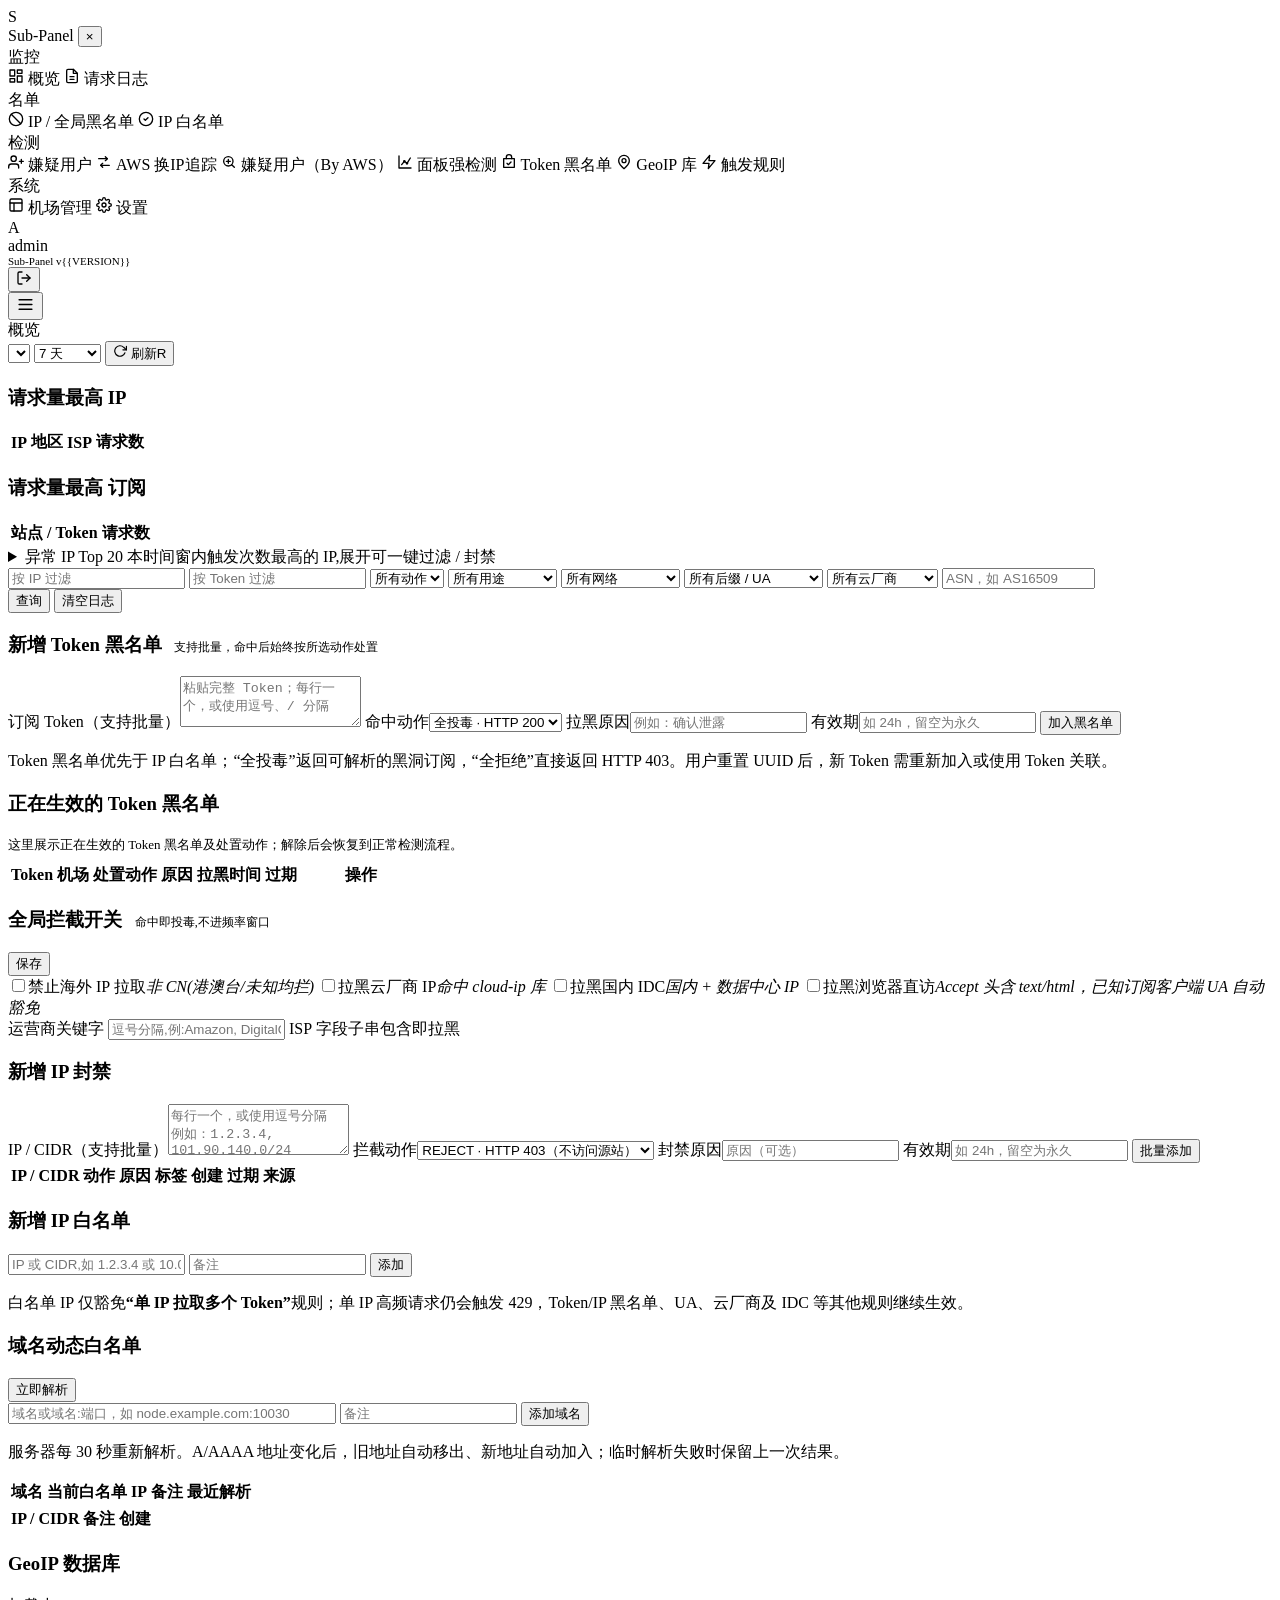
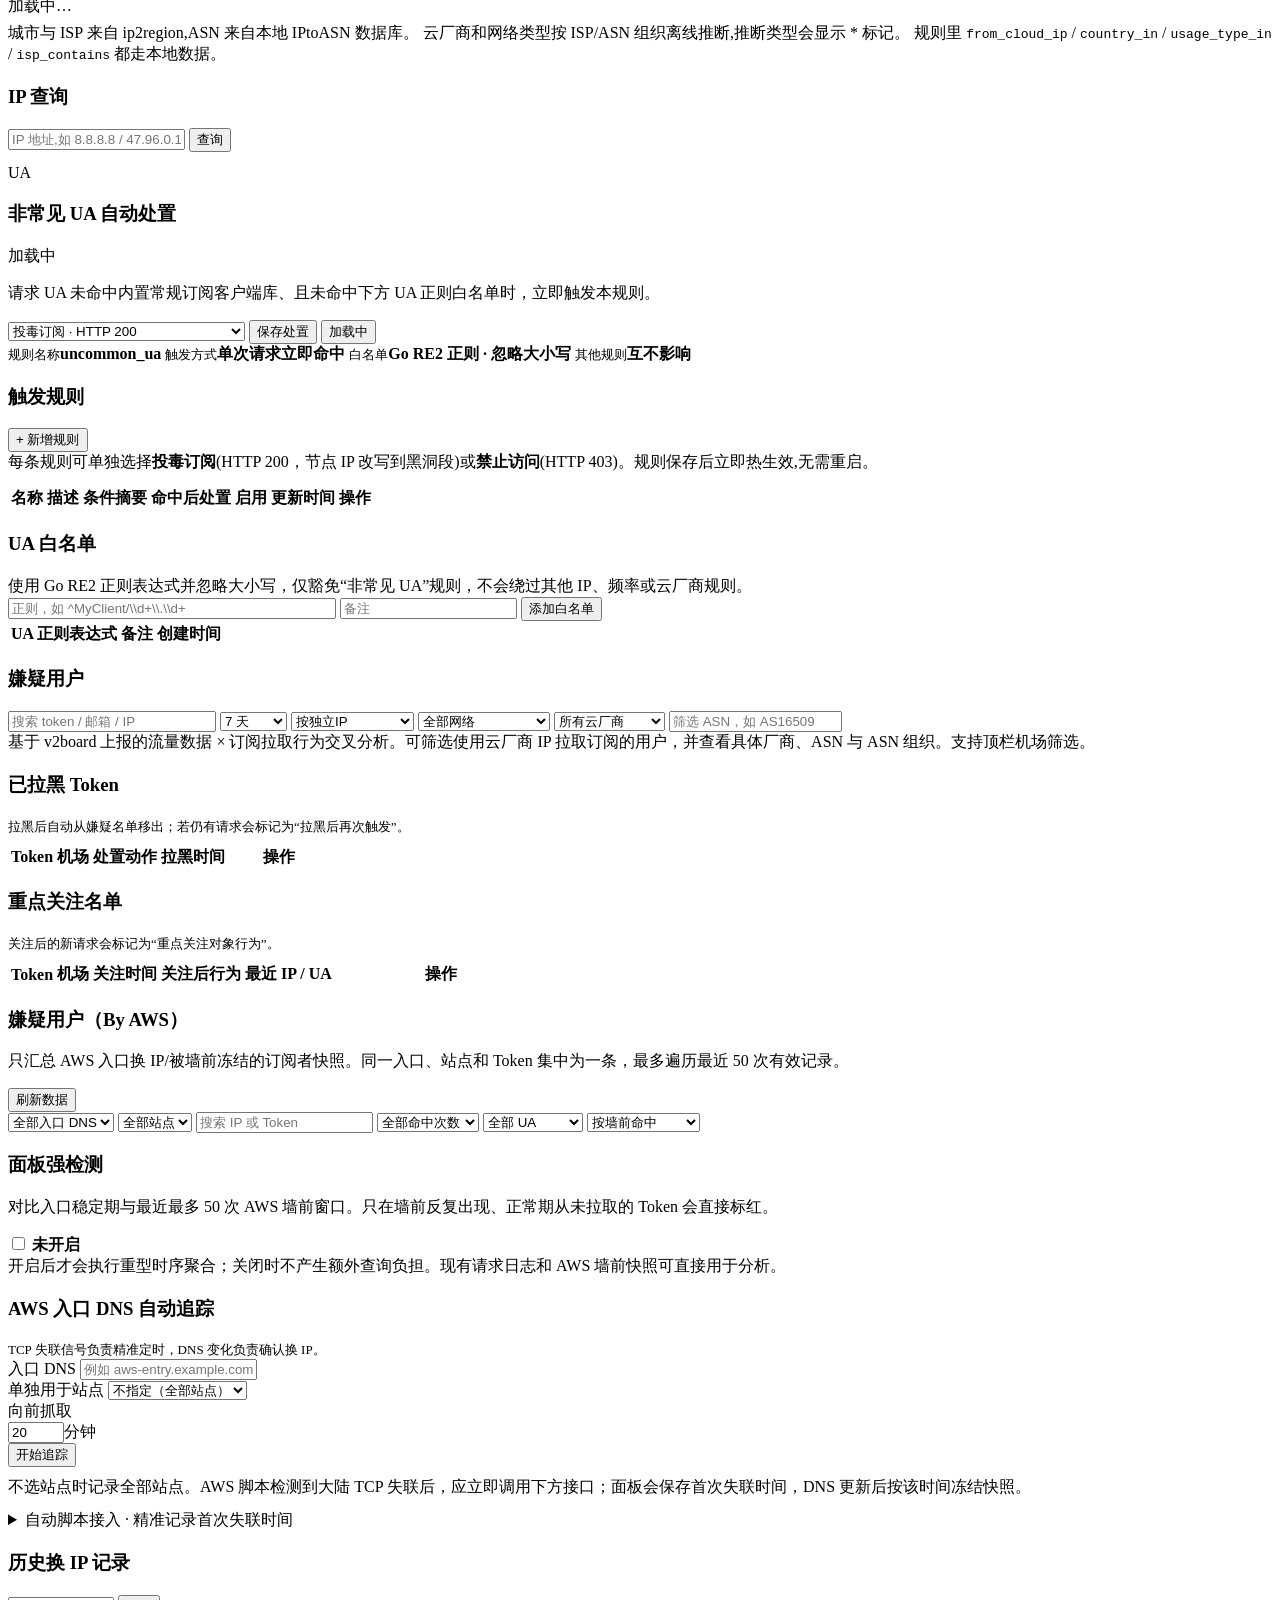
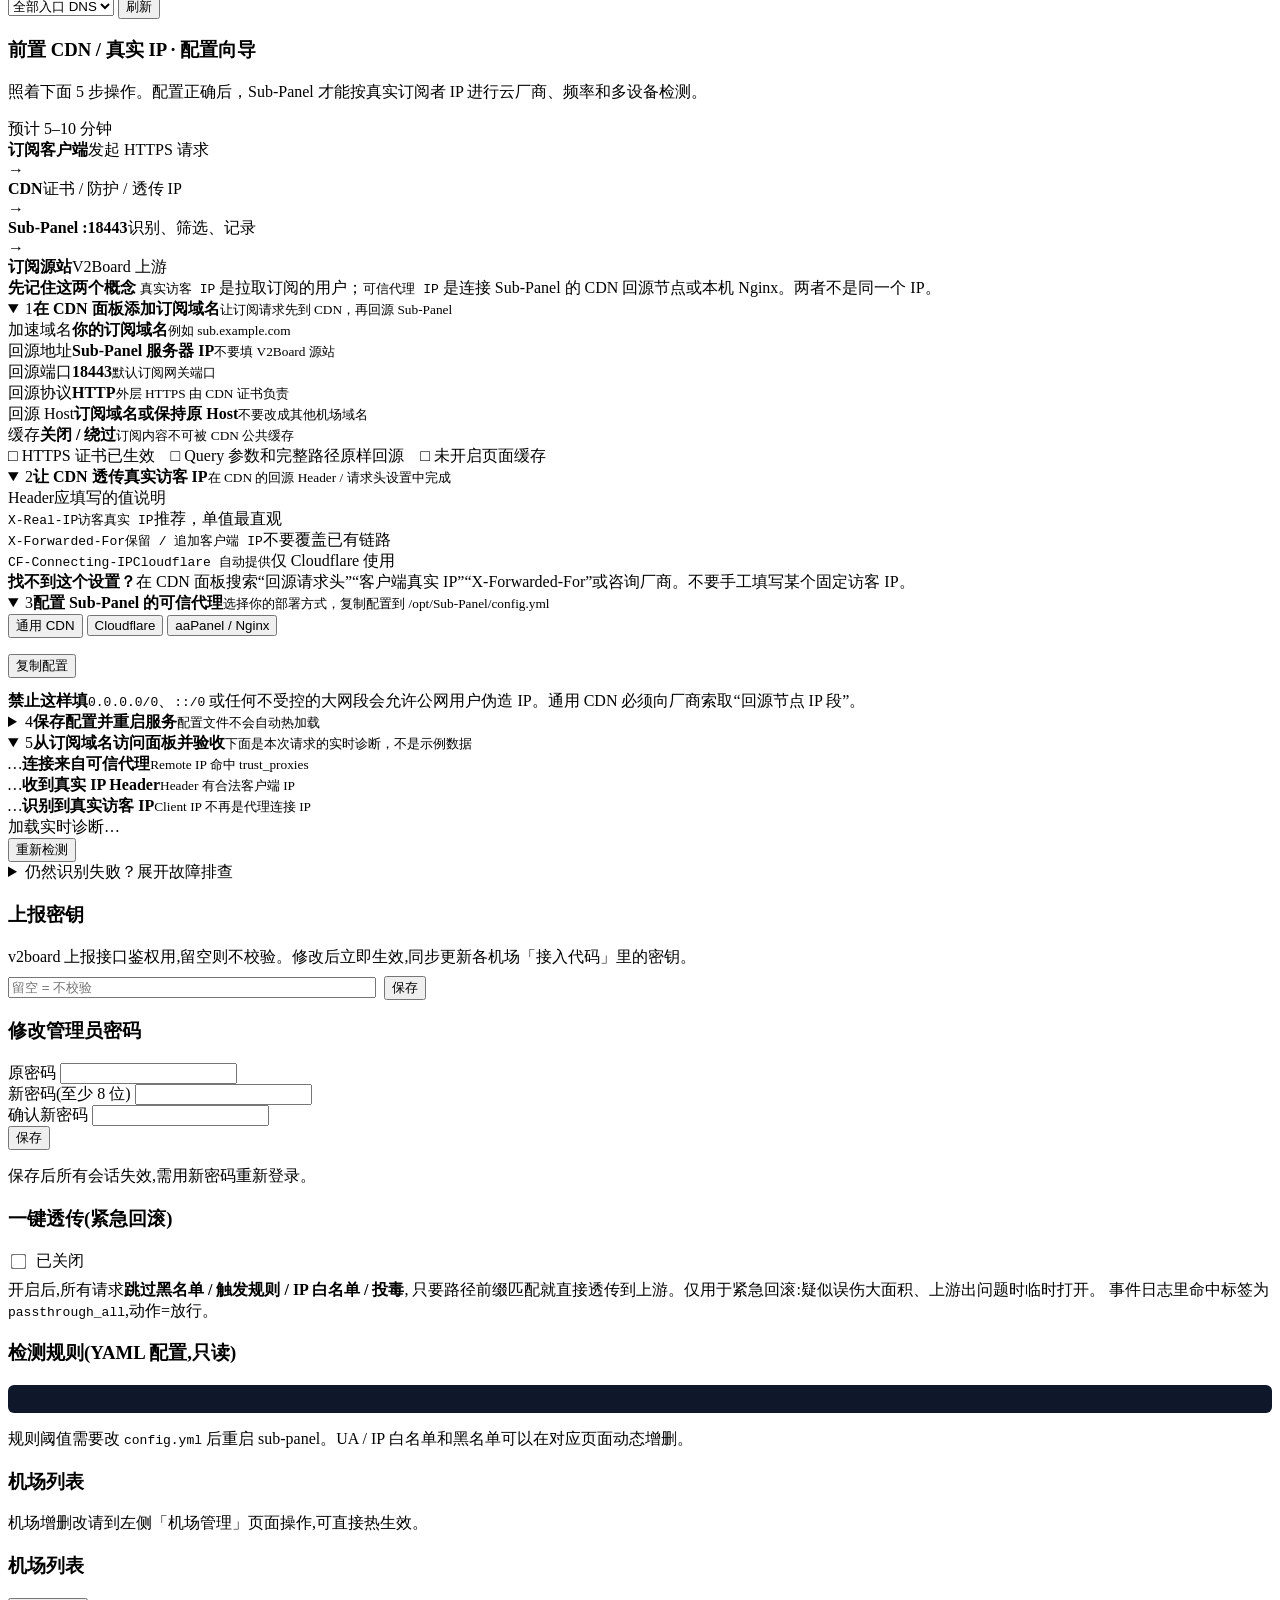
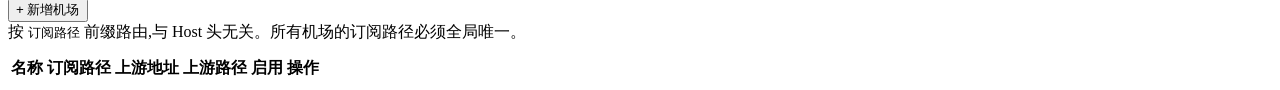
==== internal/webui/assets/index.html @ 8b8075f7 "feat: support CIDR IP bans" ====
<!doctype html>
<html lang="zh-CN">
<head>
  <meta charset="utf-8">
  <title>Sub-Panel 控制台</title>
  <meta name="viewport" content="width=device-width,initial-scale=1">
  <link rel="stylesheet" href="/static/app.css">
</head>
<body>
<div class="progress-bar" id="progressBar"></div>
<div class="app">

  <!-- ============ 左侧导航 ============ -->
  <aside class="sidebar" id="sidebar">
    <div class="brand">
      <div class="logo">S</div>
      <span>Sub-Panel</span>
      <button class="sidebar-close-btn" id="sidebarCloseBtn" aria-label="关闭导航">×</button>
    </div>

    <div class="sidebar-section">监控</div>
    <a class="navlink active" data-tab="dashboard">
      <svg width="16" height="16" viewBox="0 0 24 24" fill="none" stroke="currentColor" stroke-width="2" stroke-linecap="round" stroke-linejoin="round"><rect x="3" y="3" width="7" height="9"/><rect x="14" y="3" width="7" height="5"/><rect x="14" y="12" width="7" height="9"/><rect x="3" y="16" width="7" height="5"/></svg>
      概览
    </a>
    <a class="navlink" data-tab="events">
      <svg width="16" height="16" viewBox="0 0 24 24" fill="none" stroke="currentColor" stroke-width="2" stroke-linecap="round" stroke-linejoin="round"><path d="M14 2H6a2 2 0 0 0-2 2v16a2 2 0 0 0 2 2h12a2 2 0 0 0 2-2V8z"/><polyline points="14 2 14 8 20 8"/><line x1="9" y1="13" x2="15" y2="13"/><line x1="9" y1="17" x2="15" y2="17"/></svg>
      请求日志
    </a>
    <div class="sidebar-section">名单</div>
    <a class="navlink" data-tab="ip-bans">
      <svg width="16" height="16" viewBox="0 0 24 24" fill="none" stroke="currentColor" stroke-width="2" stroke-linecap="round" stroke-linejoin="round"><circle cx="12" cy="12" r="10"/><line x1="4.93" y1="4.93" x2="19.07" y2="19.07"/></svg>
      IP / 全局黑名单
    </a>
    <a class="navlink" data-tab="ip-whitelist">
      <svg width="16" height="16" viewBox="0 0 24 24" fill="none" stroke="currentColor" stroke-width="2" stroke-linecap="round" stroke-linejoin="round"><path d="M9 12l2 2 4-4"/><circle cx="12" cy="12" r="10"/></svg>
      IP 白名单
    </a>

    <div class="sidebar-section">检测</div>
    <a class="navlink" data-tab="suspects">
      <svg width="16" height="16" viewBox="0 0 24 24" fill="none" stroke="currentColor" stroke-width="2" stroke-linecap="round" stroke-linejoin="round"><path d="M16 21v-2a4 4 0 0 0-4-4H5a4 4 0 0 0-4 4v2"/><circle cx="8.5" cy="7" r="4"/><path d="M20 8v6M23 11h-6"/></svg>
      嫌疑用户
    </a>
    <a class="navlink" data-tab="aws-ip-changes">
      <svg width="16" height="16" viewBox="0 0 24 24" fill="none" stroke="currentColor" stroke-width="2" stroke-linecap="round" stroke-linejoin="round"><path d="M4 7h13"/><path d="m14 4 3 3-3 3"/><path d="M20 17H7"/><path d="m10 14-3 3 3 3"/></svg>
      AWS 换IP追踪
    </a>
    <a class="navlink" data-tab="aws-suspects">
      <svg width="16" height="16" viewBox="0 0 24 24" fill="none" stroke="currentColor" stroke-width="2" stroke-linecap="round" stroke-linejoin="round"><circle cx="11" cy="11" r="7"/><path d="m20 20-4-4"/><path d="M8 11h6M11 8v6"/></svg>
      嫌疑用户（By AWS）
    </a>
    <a class="navlink" data-tab="panel-analysis">
      <svg width="16" height="16" viewBox="0 0 24 24" fill="none" stroke="currentColor" stroke-width="2" stroke-linecap="round" stroke-linejoin="round"><path d="M3 3v18h18"/><path d="m7 16 4-5 4 3 5-8"/><circle cx="11" cy="11" r="1"/><circle cx="15" cy="14" r="1"/></svg>
      面板强检测
    </a>
    <a class="navlink" data-tab="resolved">
      <svg width="16" height="16" viewBox="0 0 24 24" fill="none" stroke="currentColor" stroke-width="2" stroke-linecap="round" stroke-linejoin="round"><path d="M4 7h16v13H4z"/><path d="M8 7V5a4 4 0 0 1 8 0v2"/><path d="m9 14 2 2 4-4"/></svg>
      Token 黑名单
    </a>
    <a class="navlink" data-tab="cloud-ip">
      <svg width="16" height="16" viewBox="0 0 24 24" fill="none" stroke="currentColor" stroke-width="2" stroke-linecap="round" stroke-linejoin="round"><circle cx="12" cy="10" r="3"/><path d="M12 2a8 8 0 0 0-8 8c0 5 8 12 8 12s8-7 8-12a8 8 0 0 0-8-8z"/></svg>
      GeoIP 库
    </a>
    <a class="navlink" data-tab="detect-rules">
      <svg width="16" height="16" viewBox="0 0 24 24" fill="none" stroke="currentColor" stroke-width="2" stroke-linecap="round" stroke-linejoin="round"><polygon points="13 2 3 14 12 14 11 22 21 10 12 10 13 2"/></svg>
      触发规则
    </a>

    <div class="sidebar-section">系统</div>
    <a class="navlink" data-tab="tenants">
      <svg width="16" height="16" viewBox="0 0 24 24" fill="none" stroke="currentColor" stroke-width="2" stroke-linecap="round" stroke-linejoin="round"><rect x="3" y="3" width="18" height="18" rx="2"/><path d="M3 9h18M9 21V9"/></svg>
      机场管理
    </a>
    <a class="navlink" data-tab="settings">
      <svg width="16" height="16" viewBox="0 0 24 24" fill="none" stroke="currentColor" stroke-width="2" stroke-linecap="round" stroke-linejoin="round"><circle cx="12" cy="12" r="3"/><path d="M19.4 15a1.65 1.65 0 0 0 .33 1.82l.06.06a2 2 0 0 1 0 2.83 2 2 0 0 1-2.83 0l-.06-.06a1.65 1.65 0 0 0-1.82-.33 1.65 1.65 0 0 0-1 1.51V21a2 2 0 0 1-2 2 2 2 0 0 1-2-2v-.09A1.65 1.65 0 0 0 9 19.4a1.65 1.65 0 0 0-1.82.33l-.06.06a2 2 0 0 1-2.83 0 2 2 0 0 1 0-2.83l.06-.06a1.65 1.65 0 0 0 .33-1.82 1.65 1.65 0 0 0-1.51-1H3a2 2 0 0 1-2-2 2 2 0 0 1 2-2h.09A1.65 1.65 0 0 0 4.6 9a1.65 1.65 0 0 0-.33-1.82l-.06-.06a2 2 0 0 1 0-2.83 2 2 0 0 1 2.83 0l.06.06a1.65 1.65 0 0 0 1.82.33H9a1.65 1.65 0 0 0 1-1.51V3a2 2 0 0 1 2-2 2 2 0 0 1 2 2v.09a1.65 1.65 0 0 0 1 1.51 1.65 1.65 0 0 0 1.82-.33l.06-.06a2 2 0 0 1 2.83 0 2 2 0 0 1 0 2.83l-.06.06a1.65 1.65 0 0 0-.33 1.82V9a1.65 1.65 0 0 0 1.51 1H21a2 2 0 0 1 2 2 2 2 0 0 1-2 2h-.09a1.65 1.65 0 0 0-1.51 1z"/></svg>
      设置
    </a>

    <div class="spacer"></div>

    <div class="user-box">
      <div class="avatar" id="userAvatar">A</div>
      <div>
        <div class="user-name">admin</div>
        <div class="muted" style="font-size:11px">Sub-Panel v{{VERSION}}</div>
      </div>
      <button class="logout-btn" id="logoutBtn" title="退出">
        <svg width="16" height="16" viewBox="0 0 24 24" fill="none" stroke="currentColor" stroke-width="2" stroke-linecap="round" stroke-linejoin="round"><path d="M9 21H5a2 2 0 0 1-2-2V5a2 2 0 0 1 2-2h4"/><polyline points="16 17 21 12 16 7"/><line x1="21" y1="12" x2="9" y2="12"/></svg>
      </button>
    </div>
  </aside>
  <div class="sidebar-backdrop" id="sidebarBackdrop"></div>

  <!-- ============ 主区 ============ -->
  <main class="main">
    <div class="topbar">
      <button class="mobile-menu-btn" id="mobileMenuBtn" aria-label="打开导航">
        <svg width="19" height="19" viewBox="0 0 24 24" fill="none" stroke="currentColor" stroke-width="2" stroke-linecap="round"><path d="M4 6h16M4 12h16M4 18h16"/></svg>
      </button>
      <div class="page-title" id="pageTitle">概览</div>
      <div class="topbar-right">
        <select id="tenantSel"></select>
        <select id="windowSel">
          <option value="3m">3 分钟</option>
          <option value="5m">5 分钟</option>
          <option value="15m">15 分钟</option>
          <option value="20m">20 分钟</option>
          <option value="1h">1 小时</option>
          <option value="4h">4 小时</option>
          <option value="24h">24 小时</option>
          <option value="168h" selected>7 天</option>
          <option value="720h">30 天</option>
        </select>
        <button id="refreshBtn" class="primary" title="快捷键 R">
          <svg width="14" height="14" viewBox="0 0 24 24" fill="none" stroke="currentColor" stroke-width="2" stroke-linecap="round" stroke-linejoin="round"><polyline points="23 4 23 10 17 10"/><path d="M20.49 15a9 9 0 1 1-2.12-9.36L23 10"/></svg>
          刷新<span class="kbd">R</span>
        </button>
      </div>
    </div>

    <div class="content">

      <!-- 概览 -->
      <section id="tab-dashboard" class="tab active">
        <div class="stat-cards" id="summaryCards"></div>
        <div class="row-2col">
          <div class="card dashboard-rank-card">
            <h3>请求量最高 IP</h3>
            <table id="topIPs" class="dashboard-rank-table"><thead><tr><th>IP</th><th>地区</th><th>ISP</th><th style="text-align:right">请求数</th></tr></thead><tbody></tbody></table>
          </div>
          <div class="card dashboard-rank-card">
            <h3>请求量最高 订阅</h3>
            <table id="topTokens" class="dashboard-rank-table"><thead><tr><th>站点 / Token</th><th style="text-align:right">请求数</th></tr></thead><tbody></tbody></table>
          </div>
        </div>
      </section>

      <!-- 请求日志 -->
      <section id="tab-events" class="tab">
        <div class="card">
          <details class="top-ip-fold" id="evTopIPFold">
            <summary>
              <span class="top-ip-title">异常 IP Top 20</span>
              <span class="muted top-ip-hint">本时间窗内触发次数最高的 IP,展开可一键过滤 / 封禁</span>
            </summary>
            <div class="datatable" style="margin-top:8px">
              <table>
                <thead><tr>
                  <th>IP</th>
                  <th style="text-align:right">触发次数</th>
                  <th>命中动作</th>
                  <th>命中规则</th>
                  <th>最近触发</th>
                  <th style="width:160px">操作</th>
                </tr></thead>
                <tbody id="evTopIPTbody"></tbody>
              </table>
            </div>
          </details>
          <div class="filter-bar events-filter-bar">
            <input id="evIP" placeholder="按 IP 过滤">
            <input id="evToken" placeholder="按 Token 过滤">
            <select id="evAction">
              <option value="">所有动作</option>
              <option value="pass">放行</option>
              <option value="fake">投毒</option>
              <option value="deny">拒绝</option>
              <option value="rate_limit">限流 429</option>
              <option value="block_path">路径拦截</option>
              <option value="fake_failed">投毒失败</option>
            </select>
            <select id="evUsage" title="按 IP 用途筛选">
              <option value="">所有用途</option>
              <option value="IDC">数据中心 IDC</option>
              <option value="CDN">内容分发 CDN</option>
              <option value="DNS">域名解析 DNS</option>
              <option value="EDU">教育机构 EDU</option>
              <option value="GTW">企业专线 GTW</option>
              <option value="GOV">政府机构 GOV</option>
              <option value="DYN">家庭宽带 DYN</option>
              <option value="MOB">移动网络 MOB</option>
              <option value="COM">商业宽带 COM</option>
              <option value="ORG">组织机构 ORG</option>
              <option value="NET">基础设施 NET</option>
              <option value="BOGON">保留 IP</option>
            </select>
            <select id="evCloud" title="只看云厂商或非云厂商 ASN">
              <option value="">所有网络</option>
              <option value="yes">仅云厂商 ASN</option>
              <option value="no">排除云厂商 ASN</option>
            </select>
            <select id="evClientMatch" title="比较订阅 flag 后缀与实际 User-Agent">
              <option value="">所有后缀 / UA</option>
              <option value="mismatch">仅后缀与 UA 不匹配</option>
              <option value="match">仅后缀与 UA 匹配</option>
              <option value="unknown">无法判断</option>
            </select>
            <select id="evProvider" title="按具体云厂商筛选">
              <option value="">所有云厂商</option>
              <option value="aws">AWS</option><option value="azure">Azure</option>
              <option value="gcp">Google Cloud</option><option value="oracle">Oracle Cloud</option>
              <option value="aliyun">阿里云</option><option value="tencent">腾讯云</option>
              <option value="huawei">华为云</option><option value="bytedance">火山/字节云</option>
              <option value="baidu">百度云</option><option value="jdcloud">京东云</option>
              <option value="ucloud">UCloud</option><option value="qingcloud">青云</option>
              <option value="vultr">Vultr</option><option value="digitalocean">DigitalOcean</option>
              <option value="linode">Linode/Akamai</option><option value="hetzner">Hetzner</option>
              <option value="ovh">OVH</option><option value="cloudflare">Cloudflare</option>
              <option value="akamai">Akamai</option><option value="fastly">Fastly</option>
            </select>
            <input id="evASN" placeholder="ASN，如 AS16509" style="width:145px">
            <div class="events-filter-actions">
              <button class="primary" id="evQuery">查询</button>
              <button class="danger" id="evPurge" title="清空当前机场的请求日志和异常记录">清空日志</button>
            </div>
          </div>
          <div id="evList" class="ev-list"></div>
        </div>
      </section>

      <!-- Token 黑名单（唯一管理入口） -->
      <section id="tab-resolved" class="tab">
        <div class="card">
          <div class="card-header">
            <h3>新增 Token 黑名单 <span class="muted" style="font-weight:400;margin-left:8px;font-size:12px">支持批量，命中后始终按所选动作处置</span></h3>
          </div>
          <div class="ban-entry-grid token-ban-entry-grid">
            <label class="ban-entry-field ban-entry-target"><span>订阅 Token（支持批量）</span><textarea id="banTokenTarget" rows="3" placeholder="粘贴完整 Token；每行一个，或使用逗号、/ 分隔"></textarea></label>
            <label class="ban-entry-field"><span>命中动作</span><select id="banTokenAction"><option value="fake">全投毒 · HTTP 200</option><option value="deny">全拒绝 · HTTP 403</option></select></label>
            <label class="ban-entry-field"><span>拉黑原因</span><input id="banTokenReason" placeholder="例如：确认泄露"></label>
            <label class="ban-entry-field"><span>有效期</span><input id="banTokenTTL" placeholder="如 24h，留空为永久"></label>
            <button class="primary" id="banTokenAddBtn">加入黑名单</button>
          </div>
          <p class="muted token-ban-hint">Token 黑名单优先于 IP 白名单；“全投毒”返回可解析的黑洞订阅，“全拒绝”直接返回 HTTP 403。用户重置 UUID 后，新 Token 需重新加入或使用 Token 关联。</p>
        </div>
        <div class="card">
          <div class="card-header">
            <h3 class="card-title">正在生效的 Token 黑名单</h3>
            <div class="muted" style="font-size:13px">这里展示正在生效的 Token 黑名单及处置动作；解除后会恢复到正常检测流程。</div>
          </div>
          <div class="datatable" style="margin-top:8px">
            <table>
              <thead><tr>
                <th>Token</th>
                <th>机场</th>
                <th>处置动作</th>
                <th>原因</th>
                <th>拉黑时间</th>
                <th>过期</th>
                <th style="width:120px">操作</th>
              </tr></thead>
              <tbody id="resolvedTbody"></tbody>
            </table>
          </div>
        </div>
      </section>

      <!-- 黑名单 -->
      <section id="tab-ip-bans" class="tab">
        <div class="card bl-card">
          <div class="card-header">
            <h3>全局拦截开关 <span class="muted" style="font-weight:400;margin-left:8px;font-size:12px">命中即投毒,不进频率窗口</span></h3>
            <div class="actions">
              <button class="primary" id="blSaveBtn">保存</button>
            </div>
          </div>
          <div class="bl-switch-grid">
            <label class="bl-toggle"><input type="checkbox" id="blOversea"><span>禁止海外 IP 拉取</span><em>非 CN(港澳台/未知均拦)</em></label>
            <label class="bl-toggle"><input type="checkbox" id="blCloud"><span>拉黑云厂商 IP</span><em>命中 cloud-ip 库</em></label>
            <label class="bl-toggle"><input type="checkbox" id="blCNIDC"><span>拉黑国内 IDC</span><em>国内 + 数据中心 IP</em></label>
            <label class="bl-toggle"><input type="checkbox" id="blBrowser"><span>拉黑浏览器直访</span><em>Accept 头含 text/html，已知订阅客户端 UA 自动豁免</em></label>
          </div>
          <div class="bl-row bl-kw">
            <span class="bl-label">运营商关键字</span>
            <input id="blISPKw" placeholder="逗号分隔,例:Amazon, DigitalOcean, Hetzner">
            <span class="muted bl-hint">ISP 字段子串包含即拉黑</span>
          </div>
        </div>
        <div class="card ip-ban-add-card">
          <div class="card-header">
            <h3>新增 IP 封禁</h3>
          </div>
          <div class="ban-entry-grid">
            <label class="ban-entry-field ban-entry-target"><span>IP / CIDR（支持批量）</span><textarea id="banIPTarget" rows="3" placeholder="每行一个，或使用逗号分隔&#10;例如：1.2.3.4, 101.90.140.0/24"></textarea></label>
            <label class="ban-entry-field"><span>拦截动作</span><select id="banIPAction"><option value="deny">REJECT · HTTP 403（不访问源站）</option><option value="fake">投毒 · HTTP 200</option></select></label>
            <label class="ban-entry-field"><span>封禁原因</span><input id="banIPReason" placeholder="原因（可选）"></label>
            <label class="ban-entry-field"><span>有效期</span><input id="banIPTTL" placeholder="如 24h，留空为永久"></label>
            <button class="primary" id="banIPAddBtn">批量添加</button>
          </div>
        </div>
        <div class="datatable">
          <table>
            <thead><tr><th>IP / CIDR</th><th>动作</th><th>原因</th><th>标签</th><th>创建</th><th>过期</th><th>来源</th><th></th></tr></thead>
            <tbody id="ipBanTbody"></tbody>
          </table>
        </div>
      </section>

      <!-- IP 白名单 -->
      <section id="tab-ip-whitelist" class="tab">
        <div class="card">
          <h3>新增 IP 白名单</h3>
          <div class="filter-bar">
            <input id="ipWLTarget" placeholder="IP 或 CIDR,如 1.2.3.4 或 10.0.0.0/8">
            <input id="ipWLNote" placeholder="备注">
            <button class="primary" id="ipWLAddBtn">添加</button>
          </div>
          <p class="muted">白名单 IP 仅豁免<strong style="color:var(--text)">“单 IP 拉取多个 Token”</strong>规则；单 IP 高频请求仍会触发 429，Token/IP 黑名单、UA、云厂商及 IDC 等其他规则继续生效。</p>
        </div>
        <div class="card" style="margin-top:16px">
          <div class="card-header">
            <h3>域名动态白名单</h3>
            <button id="domainWLRefreshBtn">立即解析</button>
          </div>
          <div class="filter-bar">
            <input id="domainWLTarget" placeholder="域名或域名:端口，如 node.example.com:10030" style="min-width:320px">
            <input id="domainWLNote" placeholder="备注">
            <button class="primary" id="domainWLAddBtn">添加域名</button>
          </div>
          <p class="muted">服务器每 30 秒重新解析。A/AAAA 地址变化后，旧地址自动移出、新地址自动加入；临时解析失败时保留上一次结果。</p>
        </div>
        <div class="datatable">
          <table>
            <thead><tr><th>域名</th><th>当前白名单 IP</th><th>备注</th><th>最近解析</th><th></th></tr></thead>
            <tbody id="domainWLTbody"></tbody>
          </table>
        </div>
        <div class="datatable">
          <table>
            <thead><tr><th>IP / CIDR</th><th>备注</th><th>创建</th><th></th></tr></thead>
            <tbody id="ipWLTbody"></tbody>
          </table>
        </div>
      </section>

      <!-- GeoIP 库 -->
      <section id="tab-cloud-ip" class="tab">
        <div class="card">
          <div class="card-header">
            <h3>GeoIP 数据库</h3>
            <div class="actions muted" id="geoipStatus">加载中…</div>
          </div>
          <div class="muted" style="margin-top:6px">
			城市与 ISP 来自 ip2region,ASN 来自本地 IPtoASN 数据库。
			云厂商和网络类型按 ISP/ASN 组织离线推断,推断类型会显示 * 标记。
			规则里 <code>from_cloud_ip</code> / <code>country_in</code> / <code>usage_type_in</code> / <code>isp_contains</code> 都走本地数据。
          </div>
        </div>
        <div class="card">
          <h3>IP 查询</h3>
          <div class="filter-bar">
            <input id="cloudCheckIP" placeholder="IP 地址,如 8.8.8.8 / 47.96.0.1">
            <button class="primary" id="cloudCheckBtn">查询</button>
          </div>
          <div id="geoipResult" style="margin-top:12px"></div>
        </div>
      </section>

      <!-- 触发规则 -->
      <section id="tab-detect-rules" class="tab">
        <div class="card uncommon-rule-card">
          <div class="uncommon-rule-head">
            <div>
              <div class="uncommon-rule-title-row">
                <span class="uncommon-rule-icon">UA</span>
                <h3>非常见 UA 自动处置</h3>
                <span id="uncommonUAState" class="pill empty">加载中</span>
              </div>
              <p>请求 UA 未命中内置常规订阅客户端库、且未命中下方 UA 正则白名单时，立即触发本规则。</p>
            </div>
            <div class="uncommon-rule-actions">
              <select id="uncommonUAAction" aria-label="非常见 UA 命中后处置">
                <option value="fake">投毒订阅 · HTTP 200</option>
                <option value="deny">禁止访问 · HTTP 403</option>
                <option value="rate_limit">请求限流 · HTTP 429（不访问源站）</option>
              </select>
              <button id="uncommonUASave">保存处置</button>
              <button id="uncommonUAToggle" class="primary">加载中</button>
            </div>
          </div>
          <div class="uncommon-rule-facts">
            <span><small>规则名称</small><strong class="mono">uncommon_ua</strong></span>
            <span><small>触发方式</small><strong>单次请求立即命中</strong></span>
            <span><small>白名单</small><strong>Go RE2 正则 · 忽略大小写</strong></span>
            <span><small>其他规则</small><strong>互不影响</strong></span>
          </div>
        </div>
        <div class="card">
          <div class="card-header">
            <h3>触发规则</h3>
            <div class="actions">
              <button class="primary" id="ruleAddBtn">+ 新增规则</button>
            </div>
          </div>
          <p class="muted" style="margin:0 0 12px">
            每条规则可单独选择<strong>投毒订阅</strong>(HTTP 200，节点 IP 改写到黑洞段)或<strong>禁止访问</strong>(HTTP 403)。规则保存后立即热生效,无需重启。
          </p>
          <div class="datatable rules-datatable">
            <table class="rules-table">
              <thead><tr>
                <th>名称</th><th>描述</th><th>条件摘要</th><th>命中后处置</th>
                <th>启用</th><th>更新时间</th><th>操作</th>
              </tr></thead>
              <tbody id="rulesTbody"></tbody>
            </table>
          </div>
        </div>
        <div class="card" style="margin-top:16px">
          <div class="card-header">
            <div>
              <h3>UA 白名单</h3>
              <p class="muted" style="margin:4px 0 0">使用 Go RE2 正则表达式并忽略大小写，仅豁免“非常见 UA”规则，不会绕过其他 IP、频率或云厂商规则。</p>
            </div>
          </div>
          <div class="filter-bar">
            <input id="uaWLPattern" placeholder="正则，如 ^MyClient/\\d+\\.\\d+" style="min-width:320px">
            <input id="uaWLNote" placeholder="备注">
            <button class="primary" id="uaWLAddBtn">添加白名单</button>
          </div>
          <div class="datatable">
            <table>
              <thead><tr><th>UA 正则表达式</th><th>备注</th><th>创建时间</th><th></th></tr></thead>
              <tbody id="uaWLTbody"></tbody>
            </table>
          </div>
        </div>
      </section>

      <!-- 嫌疑用户 -->
      <section id="tab-suspects" class="tab">
        <div class="card">
          <div class="card-header">
            <h3>嫌疑用户</h3>
            <div class="actions">
              <input id="suspectSearch" placeholder="搜索 token / 邮箱 / IP" style="width:200px">
              <select id="suspectWindow" style="width:auto">
                <option value="3m">3 分钟</option>
                <option value="5m">5 分钟</option>
                <option value="15m">15 分钟</option>
                <option value="20m">20 分钟</option>
                <option value="1h">1 小时</option>
                <option value="4h">4 小时</option>
                <option value="24h">24 小时</option>
                <option value="168h" selected>7 天</option>
                <option value="720h">30 天</option>
              </select>
              <select id="suspectSort" style="width:auto">
                <option value="ips" selected>按独立IP</option>
                <option value="uas">按独立UA</option>
                <option value="pull">按拉取次数</option>
                <option value="usage">按使用率(低→高)</option>
              </select>
              <select id="suspectCloud" style="width:auto" title="按云厂商拉取行为筛选">
                <option value="">全部网络</option>
                <option value="yes">使用过云厂商 ASN</option>
                <option value="only">仅按云拉取排序</option>
                <option value="no">未使用云厂商 ASN</option>
              </select>
              <select id="suspectProvider" style="width:auto" title="筛选具体云厂商">
                <option value="">所有云厂商</option>
                <option value="aws">AWS</option><option value="azure">Azure</option>
                <option value="gcp">Google Cloud</option><option value="oracle">Oracle Cloud</option>
                <option value="aliyun">阿里云</option><option value="tencent">腾讯云</option>
                <option value="huawei">华为云</option><option value="bytedance">火山/字节云</option>
                <option value="baidu">百度云</option><option value="jdcloud">京东云</option>
                <option value="ucloud">UCloud</option><option value="qingcloud">青云</option>
                <option value="vultr">Vultr</option><option value="digitalocean">DigitalOcean</option>
                <option value="linode">Linode/Akamai</option><option value="hetzner">Hetzner</option>
                <option value="ovh">OVH</option><option value="cloudflare">Cloudflare</option>
                <option value="akamai">Akamai</option><option value="fastly">Fastly</option>
              </select>
              <input id="suspectASN" placeholder="筛选 ASN，如 AS16509" style="width:165px">
            </div>
          </div>
          <p class="muted" style="margin:0 0 12px">
            基于 v2board 上报的流量数据 × 订阅拉取行为交叉分析。可筛选使用云厂商 IP 拉取订阅的用户，并查看具体厂商、ASN 与 ASN 组织。支持顶栏机场筛选。
          </p>
          <div id="suspectsList" class="ev-list"></div>
        </div>
        <div class="card" style="margin-top:16px">
          <div class="card-header">
            <h3>已拉黑 Token</h3>
            <span class="muted" style="font-size:13px">拉黑后自动从嫌疑名单移出；若仍有请求会标记为“拉黑后再次触发”。</span>
          </div>
          <div class="datatable" style="margin-top:8px">
            <table>
              <thead><tr>
                <th>Token</th>
                <th>机场</th>
                <th>处置动作</th>
                <th>拉黑时间</th>
                <th style="width:100px">操作</th>
              </tr></thead>
              <tbody id="suspectResolvedTbody"></tbody>
            </table>
          </div>
        </div>
        <div class="card" style="margin-top:16px">
          <div class="card-header">
            <h3>重点关注名单</h3>
            <span class="muted" style="font-size:13px">关注后的新请求会标记为“重点关注对象行为”。</span>
          </div>
          <div class="datatable" style="margin-top:8px">
            <table>
              <thead><tr>
                <th>Token</th><th>机场</th><th>关注时间</th><th>关注后行为</th><th>最近 IP / UA</th><th style="width:210px">操作</th>
              </tr></thead>
              <tbody id="suspectFocusTbody"></tbody>
            </table>
          </div>
        </div>
      </section>

      <!-- AWS 墙前嫌疑用户 IP 筛选 -->
      <section id="tab-aws-suspects" class="tab">
        <div class="card aws-suspect-intro">
          <div class="card-header">
            <div>
              <h3>嫌疑用户（By AWS）</h3>
              <p class="muted" style="margin-top:6px">只汇总 AWS 入口换 IP/被墙前冻结的订阅者快照。同一入口、站点和 Token 集中为一条，最多遍历最近 50 次有效记录。</p>
            </div>
            <button id="awsSuspectRefreshBtn">刷新数据</button>
          </div>
          <div class="aws-suspect-stats" id="awsSuspectStats"></div>
          <div class="aws-suspect-filters">
            <select id="awsSuspectDNS"><option value="">全部入口 DNS</option></select>
            <select id="awsSuspectTenant"><option value="">全部站点</option></select>
            <input id="awsSuspectSearch" placeholder="搜索 IP 或 Token">
            <select id="awsSuspectHits">
              <option value="0">全部命中次数</option>
              <option value="2">至少命中 2 次</option>
              <option value="3">至少命中 3 次</option>
              <option value="5">至少命中 5 次</option>
            </select>
            <select id="awsSuspectUA">
              <option value="all">全部 UA</option>
              <option value="uncommon">仅非常见 UA</option>
              <option value="known">仅常见客户端</option>
            </select>
            <select id="awsSuspectSort">
              <option value="hits">按墙前命中</option>
              <option value="pulls">按拉取次数</option>
              <option value="recent">按最近出现</option>
              <option value="closest">按距离失联最近</option>
            </select>
          </div>
        </div>
        <div id="awsSuspectList" class="aws-suspect-list"></div>
      </section>

      <!-- 单面板稳定期 / 墙前时序分析 -->
      <section id="tab-panel-analysis" class="tab">
        <div class="card panel-analysis-hero">
          <div class="panel-analysis-heading">
            <div>
              <h3>面板强检测</h3>
              <p class="muted">对比入口稳定期与最近最多 50 次 AWS 墙前窗口。只在墙前反复出现、正常期从未拉取的 Token 会直接标红。</p>
            </div>
            <label class="panel-analysis-switch">
              <input id="panelAnalysisToggle" type="checkbox">
              <span></span>
              <b id="panelAnalysisToggleText">未开启</b>
            </label>
          </div>
          <div id="panelAnalysisDisabled" class="panel-analysis-disabled">
            开启后才会执行重型时序聚合；关闭时不产生额外查询负担。现有请求日志和 AWS 墙前快照可直接用于分析。
          </div>
          <div id="panelAnalysisControls" class="panel-analysis-controls" hidden>
            <div class="panel-analysis-control-row panel-analysis-scope-row">
              <label><span>分析开始</span><input id="panelAnalysisStart" type="datetime-local"></label>
              <label><span>分析结束</span><input id="panelAnalysisEnd" type="datetime-local"></label>
              <label><span>墙前窗口</span><select id="panelAnalysisLookback"><option value="1">1 分钟</option><option value="3">3 分钟</option><option value="5">5 分钟</option><option value="10">10 分钟</option><option value="15">15 分钟</option><option value="20" selected>20 分钟</option><option value="30">30 分钟</option><option value="60">1 小时</option><option value="120">2 小时</option></select></label>
              <label><span>站点</span><select id="panelAnalysisTenant"><option value="">全部站点</option></select></label>
              <label class="panel-analysis-dns"><span>入口 DNS</span><select id="panelAnalysisDNS"><option value="">全部入口</option></select></label>
            </div>
            <div class="panel-analysis-control-row panel-analysis-query-row">
              <label><span>结论</span><select id="panelAnalysisClass"><option value="all">全部结论</option><option value="wall_only">墙前专用</option><option value="repeated">重复墙前出现</option><option value="weak">证据不足</option><option value="mixed">混合行为</option></select></label>
              <label class="panel-analysis-search"><span>搜索结果</span><input id="panelAnalysisSearch" placeholder="Token / IP / UA / ASN / 备注"></label>
              <button id="panelAnalysisRun" class="primary">开始分析</button>
            </div>
          </div>
        </div>
        <div id="panelAnalysisResult" hidden>
          <div id="panelAnalysisStats" class="panel-analysis-stats"></div>
          <div class="card panel-analysis-legend">
            <span class="pill red">墙前专用</span><span>至少命中 2 次不同失联事件，稳定期拉取为 0</span>
            <span class="pill orange">重复墙前</span><span>至少命中 3 次，但稳定期也有活动</span>
            <span class="pill tag">证据不足</span><span>只命中 1 次且稳定期没有活动</span>
            <span class="pill pass">混合行为</span><span>稳定期与墙前都出现，暂不直接判定</span>
          </div>
          <div class="card panel-analysis-table-card">
            <div class="card-header">
              <div><h3>墙前候选 Token</h3><span id="panelAnalysisMeta" class="muted"></span></div>
            </div>
            <div class="datatable">
              <table class="panel-analysis-table">
                <thead><tr><th>Token / 结论</th><th>入口 / 站点</th><th>墙前命中</th><th>稳定期 / 真实</th><th>最近网络</th><th>首次 / 最近</th><th>操作</th></tr></thead>
                <tbody id="panelAnalysisTbody"></tbody>
              </table>
            </div>
            <div id="panelAnalysisPager" class="panel-analysis-pager"></div>
          </div>
        </div>
      </section>

      <!-- AWS 入口 DNS 更换追踪 -->
      <section id="tab-aws-ip-changes" class="tab">
        <div class="card">
          <div class="card-header">
            <h3>AWS 入口 DNS 自动追踪</h3>
            <span class="muted" style="font-size:13px">TCP 失联信号负责精准定时，DNS 变化负责确认换 IP。</span>
          </div>
          <div class="aws-watcher-form">
            <div class="aws-watcher-dns-field">
              <label>入口 DNS</label>
              <input id="awsWatcherDNS" placeholder="例如 aws-entry.example.com" class="mono">
            </div>
            <div class="aws-watcher-site-field">
              <label>单独用于站点</label>
              <select id="awsWatcherTenant">
                <option value="">不指定（全部站点）</option>
              </select>
            </div>
            <div class="aws-watcher-lookback-field">
              <label>向前抓取</label>
              <div class="aws-lookback-input"><input id="awsWatcherLookback" type="number" min="1" max="120" step="1" value="20" inputmode="numeric"><span>分钟</span></div>
            </div>
            <button class="primary" id="awsWatcherAddBtn">开始追踪</button>
          </div>
          <p class="muted" style="margin:10px 0 12px">不选站点时记录全部站点。AWS 脚本检测到大陆 TCP 失联后，应立即调用下方接口；面板会保存首次失联时间，DNS 更新后按该时间冻结快照。</p>
          <details class="aws-hook-guide">
            <summary>自动脚本接入 · 精准记录首次失联时间</summary>
            <div class="aws-hook-guide-body">
              <p>在自动脚本确认旧 IP 的大陆 TCP 不通后、修改 DNS 之前执行。密钥与“机场管理”中的上报密钥相同。</p>
              <pre><code>curl -X POST 'https://subpanel.rfspowered.us/hook/aws-failure' \
  -H 'Content-Type: application/json' \
  -H 'X-Report-Key: 你的上报密钥' \
  -d '{"dns_name":"你的入口域名","tenant":"站点名或留空","ip":"即将更换的旧IP"}'</code></pre>
              <p>返回 <code>failure anchor recorded</code> 即记录成功。重复上报只保留本轮最早的失联时间；上报 IP 与当前 DNS IP 不一致时会拒绝。</p>
            </div>
          </details>
          <div id="awsWatcherList" class="aws-watcher-grid"></div>
        </div>
        <div class="card" style="margin-top:16px">
          <div class="card-header">
            <h3>历史换 IP 记录</h3>
            <div class="actions aws-change-filter-actions">
              <select id="awsChangeDNSFilter" title="按入口 DNS 筛选换 IP 记录">
                <option value="">全部入口 DNS</option>
              </select>
              <button id="awsChangeRefreshBtn">刷新</button>
            </div>
          </div>
          <div id="awsChangeList" class="ev-list"></div>
        </div>
      </section>

      <!-- 设置 -->
      <section id="tab-settings" class="tab">
        <div class="card cdn-guide-card">
          <div class="cdn-guide-heading">
            <div>
              <h3>前置 CDN / 真实 IP · 配置向导</h3>
              <p>照着下面 5 步操作。配置正确后，Sub-Panel 才能按真实订阅者 IP 进行云厂商、频率和多设备检测。</p>
            </div>
            <span class="guide-time">预计 5–10 分钟</span>
          </div>

          <div class="cdn-flow" aria-label="订阅请求链路">
            <div><strong>订阅客户端</strong><span>发起 HTTPS 请求</span></div><b>→</b>
            <div><strong>CDN</strong><span>证书 / 防护 / 透传 IP</span></div><b>→</b>
            <div class="active"><strong>Sub-Panel :18443</strong><span>识别、筛选、记录</span></div><b>→</b>
            <div><strong>订阅源站</strong><span>V2Board 上游</span></div>
          </div>

          <div class="cdn-guide-alert warning">
            <strong>先记住这两个概念</strong>
            <span><code>真实访客 IP</code> 是拉取订阅的用户；<code>可信代理 IP</code> 是连接 Sub-Panel 的 CDN 回源节点或本机 Nginx。两者不是同一个 IP。</span>
          </div>

          <div class="cdn-guide-steps">
            <details class="cdn-guide-step" open>
              <summary><span class="step-no">1</span><span><strong>在 CDN 面板添加订阅域名</strong><small>让订阅请求先到 CDN，再回源 Sub-Panel</small></span></summary>
              <div class="step-body">
                <div class="guide-field-grid">
                  <div><span>加速域名</span><strong>你的订阅域名</strong><small>例如 sub.example.com</small></div>
                  <div><span>回源地址</span><strong>Sub-Panel 服务器 IP</strong><small>不要填 V2Board 源站</small></div>
                  <div><span>回源端口</span><strong>18443</strong><small>默认订阅网关端口</small></div>
                  <div><span>回源协议</span><strong>HTTP</strong><small>外层 HTTPS 由 CDN 证书负责</small></div>
                  <div><span>回源 Host</span><strong>订阅域名或保持原 Host</strong><small>不要改成其他机场域名</small></div>
                  <div><span>缓存</span><strong>关闭 / 绕过</strong><small>订阅内容不可被 CDN 公共缓存</small></div>
                </div>
                <div class="guide-checkline"><span>□</span> HTTPS 证书已生效　<span>□</span> Query 参数和完整路径原样回源　<span>□</span> 未开启页面缓存</div>
              </div>
            </details>

            <details class="cdn-guide-step" open>
              <summary><span class="step-no">2</span><span><strong>让 CDN 透传真实访客 IP</strong><small>在 CDN 的回源 Header / 请求头设置中完成</small></span></summary>
              <div class="step-body">
                <div class="guide-table">
                  <div class="head"><span>Header</span><span>应填写的值</span><span>说明</span></div>
                  <div><code>X-Real-IP</code><code>访客真实 IP</code><span>推荐，单值最直观</span></div>
                  <div><code>X-Forwarded-For</code><code>保留 / 追加客户端 IP</code><span>不要覆盖已有链路</span></div>
                  <div><code>CF-Connecting-IP</code><code>Cloudflare 自动提供</code><span>仅 Cloudflare 使用</span></div>
                </div>
                <div class="cdn-guide-alert info"><strong>找不到这个设置？</strong><span>在 CDN 面板搜索“回源请求头”“客户端真实 IP”“X-Forwarded-For”或咨询厂商。不要手工填写某个固定访客 IP。</span></div>
              </div>
            </details>

            <details class="cdn-guide-step" open>
              <summary><span class="step-no">3</span><span><strong>配置 Sub-Panel 的可信代理</strong><small>选择你的部署方式，复制配置到 /opt/Sub-Panel/config.yml</small></span></summary>
              <div class="step-body">
                <div class="guide-mode-tabs" role="tablist" aria-label="选择 CDN 部署方式">
                  <button type="button" class="active" data-cdn-guide-mode="generic">通用 CDN</button>
                  <button type="button" data-cdn-guide-mode="cloudflare">Cloudflare</button>
                  <button type="button" data-cdn-guide-mode="nginx">aaPanel / Nginx</button>
                </div>
                <p id="cdnGuideModeHint" class="muted guide-mode-hint"></p>
                <div class="guide-code-wrap">
                  <button type="button" class="guide-copy-btn" id="cdnGuideConfigCopy">复制配置</button>
                  <pre id="cdnGuideConfigCode"></pre>
                </div>
                <div class="cdn-guide-alert danger"><strong>禁止这样填</strong><span><code>0.0.0.0/0</code>、<code>::/0</code> 或任何不受控的大网段会允许公网用户伪造 IP。通用 CDN 必须向厂商索取“回源节点 IP 段”。</span></div>
              </div>
            </details>

            <details class="cdn-guide-step">
              <summary><span class="step-no">4</span><span><strong>保存配置并重启服务</strong><small>配置文件不会自动热加载</small></span></summary>
              <div class="step-body">
                <div class="guide-code-wrap">
                  <button type="button" class="guide-copy-btn" id="cdnGuideRestartCopy">复制命令</button>
                  <pre id="cdnGuideRestartCode">sudo systemctl restart sub-panel
sudo systemctl status sub-panel --no-pager
curl -fsS http://127.0.0.1:19090/healthz</pre>
                </div>
                <p class="muted">看到服务状态为 <code>active (running)</code>，并且健康检查返回 <code>{"ok":true}</code>，即可继续下一步。</p>
              </div>
            </details>

            <details class="cdn-guide-step" open>
              <summary><span class="step-no">5</span><span><strong>从订阅域名访问面板并验收</strong><small>下面是本次请求的实时诊断，不是示例数据</small></span></summary>
              <div class="step-body">
                <div id="cdnGuideChecks" class="guide-validation-grid">
                  <div><i class="pending">…</i><span><strong>连接来自可信代理</strong><small>Remote IP 命中 trust_proxies</small></span></div>
                  <div><i class="pending">…</i><span><strong>收到真实 IP Header</strong><small>Header 有合法客户端 IP</small></span></div>
                  <div><i class="pending">…</i><span><strong>识别到真实访客 IP</strong><small>Client IP 不再是代理连接 IP</small></span></div>
                </div>
                <div id="cdnSettingsBox" class="cdn-diagnostic-box mono">加载实时诊断…</div>
                <button type="button" id="cdnDiagnosticRefresh" class="guide-refresh-btn">重新检测</button>
              </div>
            </details>
          </div>

          <details class="cdn-troubleshoot">
            <summary>仍然识别失败？展开故障排查</summary>
            <div>
              <p><strong>Remote IP 不可信：</strong>把诊断里的 Remote IP 加入 <code>trust_proxies</code>；如果是动态 CDN 节点，应添加厂商公布的完整回源 IP 段。</p>
              <p><strong>Header 全部为空：</strong>CDN 没有透传真实 IP，回到第 2 步设置回源 Header。</p>
              <p><strong>Client IP 等于 CDN IP：</strong>Header 值可能填成了 CDN 节点 IP，检查变量是否选择了“客户端 IP / 访客 IP”。</p>
              <p><strong>经过 aaPanel/Nginx：</strong>Sub-Panel 的直接连接通常是 <code>127.0.0.1</code>，应信任本机代理，同时让 Nginx 保留 CDN 传来的 <code>X-Forwarded-For</code>。</p>
              <p><strong>最后检查：</strong>用手机流量刷新一次真实订阅，再到“请求日志”确认记录的 IP 是手机运营商 IP，而不是 CDN/AWS 节点 IP。</p>
            </div>
          </details>
        </div>

        <div class="card">
          <h3>上报密钥</h3>
          <p class="muted" style="margin:0 0 8px">v2board 上报接口鉴权用,留空则不校验。修改后立即生效,同步更新各机场「接入代码」里的密钥。</p>
          <div style="display:flex;gap:8px;align-items:center">
            <input id="reportSecretInput" placeholder="留空 = 不校验" style="flex:1;max-width:360px">
            <button class="primary" id="reportSecretSave">保存</button>
          </div>
        </div>

        <div class="card">
          <h3>修改管理员密码</h3>
          <div class="form-grid">
            <div>
              <label>原密码</label>
              <input type="password" id="pwOld" autocomplete="current-password">
            </div>
            <div>
              <label>新密码(至少 8 位)</label>
              <input type="password" id="pwNew" autocomplete="new-password">
            </div>
            <div>
              <label>确认新密码</label>
              <input type="password" id="pwNew2" autocomplete="new-password">
            </div>
            <div class="form-actions">
              <button class="primary" id="pwSaveBtn">保存</button>
            </div>
          </div>
          <p class="muted">保存后所有会话失效,需用新密码重新登录。</p>
        </div>

        <div class="card" id="passthroughCard">
          <h3>一键透传(紧急回滚)</h3>
          <div style="display:flex;align-items:center;gap:14px;margin-bottom:8px">
            <label class="switch-wrap" style="display:flex;align-items:center;gap:8px;font-weight:500">
              <input type="checkbox" id="passthroughToggle" style="width:auto;transform:scale(1.2)">
              <span id="passthroughLabel">已关闭</span>
            </label>
            <span class="pill" id="passthroughStatusPill" style="display:none">透传中</span>
          </div>
          <p class="muted" style="margin:0">
            开启后,所有请求<strong>跳过黑名单 / 触发规则 / IP 白名单 / 投毒</strong>,
            只要路径前缀匹配就直接透传到上游。仅用于紧急回滚:疑似误伤大面积、上游出问题时临时打开。
            事件日志里命中标签为<code>passthrough_all</code>,动作=放行。
          </p>
        </div>

        <div class="card">
          <h3>检测规则(YAML 配置,只读)</h3>
          <pre id="rulesPre" class="mono" style="background:#0f172a;color:#e2e8f0;padding:14px;border-radius:6px;overflow-x:auto;font-size:11.5px;line-height:1.5"></pre>
          <p class="muted">规则阈值需要改 <code>config.yml</code> 后重启 sub-panel。UA / IP 白名单和黑名单可以在对应页面动态增删。</p>
        </div>

        <div class="card">
          <h3>机场列表</h3>
          <p class="muted" style="margin:0">机场增删改请到左侧「机场管理」页面操作,可直接热生效。</p>
        </div>
      </section>

      <!-- 机场管理 -->
      <section id="tab-tenants" class="tab">
        <div class="card">
          <div class="card-header">
            <h3>机场列表</h3>
            <div class="actions">
              <button class="primary" id="tenantAddBtn">+ 新增机场</button>
            </div>
          </div>
          <p class="muted" style="margin:0 0 12px">
            按 <code>订阅路径</code> 前缀路由,与 Host 头无关。所有机场的订阅路径必须全局唯一。
          </p>
          <div class="datatable">
            <table>
              <thead><tr>
                <th>名称</th><th>订阅路径</th><th>上游地址</th>
                <th>上游路径</th><th>启用</th><th>操作</th>
              </tr></thead>
              <tbody id="tenantsTbody"></tbody>
            </table>
          </div>
        </div>
      </section>
    </main>
  </div>

<!-- 机场新增/编辑 弹窗 -->
<div class="modal-overlay" id="tenantModal" style="display:none">
  <div class="modal" style="width:560px">
    <div class="modal-header">
      <h3 id="tenantModalTitle">新增机场</h3>
      <button class="close-btn" id="tenantModalClose">×</button>
    </div>
    <div class="modal-body">
      <div class="form-row">
        <label>机场名称 <span class="req">*</span></label>
        <input id="tenantFormName" placeholder="cat / dog / acme,主键,唯一">
      </div>
      <div class="form-row">
        <label>订阅路径 <span class="req">*</span></label>
        <input id="tenantFormSubPath" placeholder="/api/v1/client/subscribe/cat" class="mono">
        <p class="hint">客户端访问的对外路径前缀,全局唯一。命中此前缀的请求转发到对应上游。</p>
      </div>
      <div class="form-row">
        <label>上游地址 <span class="req">*</span></label>
        <input id="tenantFormUpstream" placeholder="http://127.0.0.1:17001" class="mono">
        <p class="hint">真实 V2Board 后端,只填 scheme + host[:port]。</p>
      </div>
      <div class="form-row">
        <label>上游路径(可选)</label>
        <input id="tenantFormUpPath" placeholder="留空透传,如 /api/v1/client/subscribe" class="mono">
      </div>
      <div class="form-row">
        <label><input type="checkbox" id="tenantFormEnabled" checked> 启用</label>
        <p class="hint">关掉相当于摘除,网关立即停止接收对应订阅路径请求。</p>
      </div>
    </div>
    <div class="modal-footer">
      <button id="tenantFormCancel">取消</button>
      <button class="primary" id="tenantFormSave">保存</button>
    </div>
  </div>
</div>

<!-- 触发规则 新增/编辑 弹窗 -->
<div class="modal-overlay" id="ruleModal" style="display:none">
  <div class="modal rule-modal" style="width:760px">
    <div class="modal-header">
      <h3 id="ruleModalTitle">新增规则</h3>
      <button class="close-btn" id="ruleModalClose">×</button>
    </div>
    <div class="modal-body">

      <div class="rule-grid rule-grid-2">
        <div class="form-row">
          <label>规则名 <span class="req">*</span></label>
          <input id="ruleFormName" placeholder="token_freq_extreme" class="mono">
        </div>
        <div class="form-row">
          <label>状态</label>
          <div class="seg-switch">
            <label><input type="radio" name="ruleEnabled" id="ruleFormEnabledOn" value="1" checked><span>启用</span></label>
            <label><input type="radio" name="ruleEnabled" id="ruleFormEnabledOff" value="0"><span>停用</span></label>
          </div>
        </div>
      </div>

      <div class="form-row">
        <label>描述</label>
        <input id="ruleFormDesc" placeholder="一句话说清这条规则在防什么">
      </div>

      <div class="form-row rule-action-field">
        <label>命中后处置 <span class="req">*</span></label>
        <select id="ruleFormAction">
          <option value="fake">投毒订阅（HTTP 200，返回黑洞节点）</option>
          <option value="deny">禁止访问（HTTP 403）</option>
          <option value="rate_limit">请求限流（HTTP 429，不访问源站）</option>
        </select>
        <p class="hint">“请求限流”在访问源站前直接返回 429；多条规则同时命中时，禁止访问 &gt; 请求限流 &gt; 投毒订阅。</p>
      </div>

      <div class="section-title">计数条件</div>
      <div class="rule-cond-list">
        <div class="cond-row-v2">
          <span class="cond-name">单 token 频次</span>
          <input type="number" min="0" id="ruleFormTfWin" placeholder="0">
          <span class="cond-sep">秒内 ≥</span>
          <input type="number" min="0" id="ruleFormTfGte" placeholder="0">
          <span class="cond-unit">次</span>
        </div>
        <div class="cond-row-v2">
          <span class="cond-name">单 IP 频次</span>
          <input type="number" min="0" id="ruleFormIfWin" placeholder="0">
          <span class="cond-sep">秒内 ≥</span>
          <input type="number" min="0" id="ruleFormIfGte" placeholder="0">
          <span class="cond-unit">次</span>
        </div>
        <div class="cond-row-v2">
          <span class="cond-name">单 token 多 IP</span>
          <input type="number" min="0" id="ruleFormTdWin" placeholder="0">
          <span class="cond-sep">秒内 ≥</span>
          <input type="number" min="0" id="ruleFormTdGte" placeholder="0">
          <span class="cond-unit">个 IP</span>
        </div>
        <div class="cond-row-v2">
          <span class="cond-name">单 IP 多 token</span>
          <input type="number" min="0" id="ruleFormIdWin" placeholder="0">
          <span class="cond-sep">秒内 ≥</span>
          <input type="number" min="0" id="ruleFormIdGte" placeholder="0">
          <span class="cond-unit">个 token</span>
        </div>
        <div class="cond-row-v2">
          <span class="cond-name">云 IP 单 token 多 UA</span>
          <input type="number" min="0" id="ruleFormCloudUAWin" placeholder="0">
          <span class="cond-sep">秒内 ≥</span>
          <input type="number" min="0" id="ruleFormCloudUAGte" placeholder="0">
          <span class="cond-unit">个 UA</span>
        </div>
      </div>
      <p class="hint" style="margin:8px 0 14px">同一行两个值都 &gt; 0 才生效。“云 IP 单 token 多 UA”只统计同一 token + 同一云厂商 IP，适合识别伪装多种客户端的测活。</p>

      <details class="advanced">
        <summary>高级条件:云 IP / 地理 / ISP</summary>
        <div class="form-row">
          <label class="inline-check"><input type="checkbox" id="ruleFormFromCloud"> 命中云厂商 IP 库时触发</label>
        </div>
        <div class="rule-grid rule-grid-2">
          <div class="form-row">
            <label>国家 命中</label>
            <input id="ruleFormCountryIn" placeholder="CN, US">
          </div>
          <div class="form-row">
            <label>国家 排除</label>
            <input id="ruleFormCountryNotIn" placeholder="CN(非此即触发)">
          </div>
          <div class="form-row">
            <label>用途 命中</label>
            <input id="ruleFormUsageIn" placeholder="IDC, CDN, DYN, MOB">
          </div>
          <div class="form-row">
            <label>用途 排除</label>
            <input id="ruleFormUsageNotIn" placeholder="留空不限">
          </div>
        </div>
        <div class="form-row">
          <label>ISP 子串(任一命中)</label>
          <input id="ruleFormISP" placeholder="阿里, Cloudflare, AWS">
        </div>
        <p class="hint" style="margin-top:-2px">"排除" 优先于 "命中"。留空表示该字段不参与判定。</p>
      </details>

    </div>
    <div class="modal-footer">
      <button id="ruleFormCancel">取消</button>
      <button class="primary" id="ruleFormSave">保存</button>
    </div>
  </div>
</div>

<!-- 上报接入代码 弹窗 -->
<div class="modal-overlay" id="reportCodeModal" style="display:none">
  <div class="modal" style="width:680px">
    <div class="modal-header">
      <h3 id="reportCodeTitle">上报接入代码</h3>
      <button class="modal-close" id="reportCodeClose">&times;</button>
    </div>
    <div class="modal-body">
      <div style="margin-bottom:14px">
        <label style="font-weight:600;font-size:13px">上报 URL</label>
        <div class="mono copyable" id="reportCodeURL" data-copy="" style="background:#f1f5f9;padding:8px 12px;border-radius:6px;word-break:break-all;cursor:pointer" title="点击复制"></div>
      </div>
      <div style="margin-bottom:14px">
        <label style="font-weight:600;font-size:13px">密钥 (X-Report-Key)</label>
        <div class="mono copyable" id="reportCodeKey" data-copy="" style="background:#f1f5f9;padding:8px 12px;border-radius:6px;word-break:break-all;cursor:pointer" title="点击复制"></div>
      </div>
      <div>
        <label style="font-weight:600;font-size:13px">PHP 代码</label>
        <div style="color:#6b7280;font-size:12px;margin:4px 0 8px">文件: <code>app/Http/Controllers/V1/Client/ClientController.php</code> → <code>subscribe()</code> 方法内，<code>$serverService = new ServerService();</code> 之前插入</div>
        <pre id="reportCodePHP" class="mono" style="background:#0f172a;color:#e2e8f0;padding:14px;border-radius:6px;overflow-x:auto;font-size:11.5px;line-height:1.5;white-space:pre-wrap;max-height:360px;overflow-y:auto"></pre>
        <button class="primary" id="reportCodeCopyBtn" style="margin-top:8px">复制代码</button>
      </div>
    </div>
  </div>
</div>

<!-- Token 拉黑 弹窗 -->
<div class="modal-overlay" id="tokenBlockModal" style="display:none">
  <div class="modal token-block-modal" style="width:560px">
    <div class="modal-header">
      <h3>拉黑 Token</h3>
      <button class="close-btn" id="tokenBlockClose">×</button>
    </div>
    <div class="modal-body">
      <div class="token-block-summary">
        <span class="muted">即将拉黑</span>
        <code id="tokenBlockValue"></code>
        <button type="button" class="ip-copy-btn copyable" id="tokenBlockCopy" data-copy="">复制</button>
      </div>
      <div class="form-row rule-action-field">
        <label>命中后的处置动作 <span class="req">*</span></label>
        <select id="tokenBlockAction">
          <option value="fake">全投毒 · HTTP 200（返回黑洞订阅）</option>
          <option value="deny">全拒绝 · HTTP 403（直接禁止访问）</option>
        </select>
        <p class="hint">Token 黑名单优先于 IP 白名单；一键透传仍可作为紧急回滚。</p>
      </div>
      <div class="rule-grid rule-grid-2">
        <div class="form-row">
          <label>拉黑原因</label>
          <input id="tokenBlockReason" placeholder="例如：确认泄露 / 共享订阅">
        </div>
        <div class="form-row">
          <label>有效期</label>
          <input id="tokenBlockTTL" placeholder="如 24h，留空为永久">
        </div>
      </div>
      <div class="token-block-warning">拉黑成功后，该 Token 会自动归档；解除拉黑时会同时取消归档。</div>
    </div>
    <div class="modal-footer">
      <button id="tokenBlockCancel">取消</button>
      <button class="danger solid" id="tokenBlockConfirm">确认拉黑</button>
    </div>
  </div>
</div>

<div class="toast" id="toast"></div>

<script src="/static/app.js"></script>
</body>
</html>
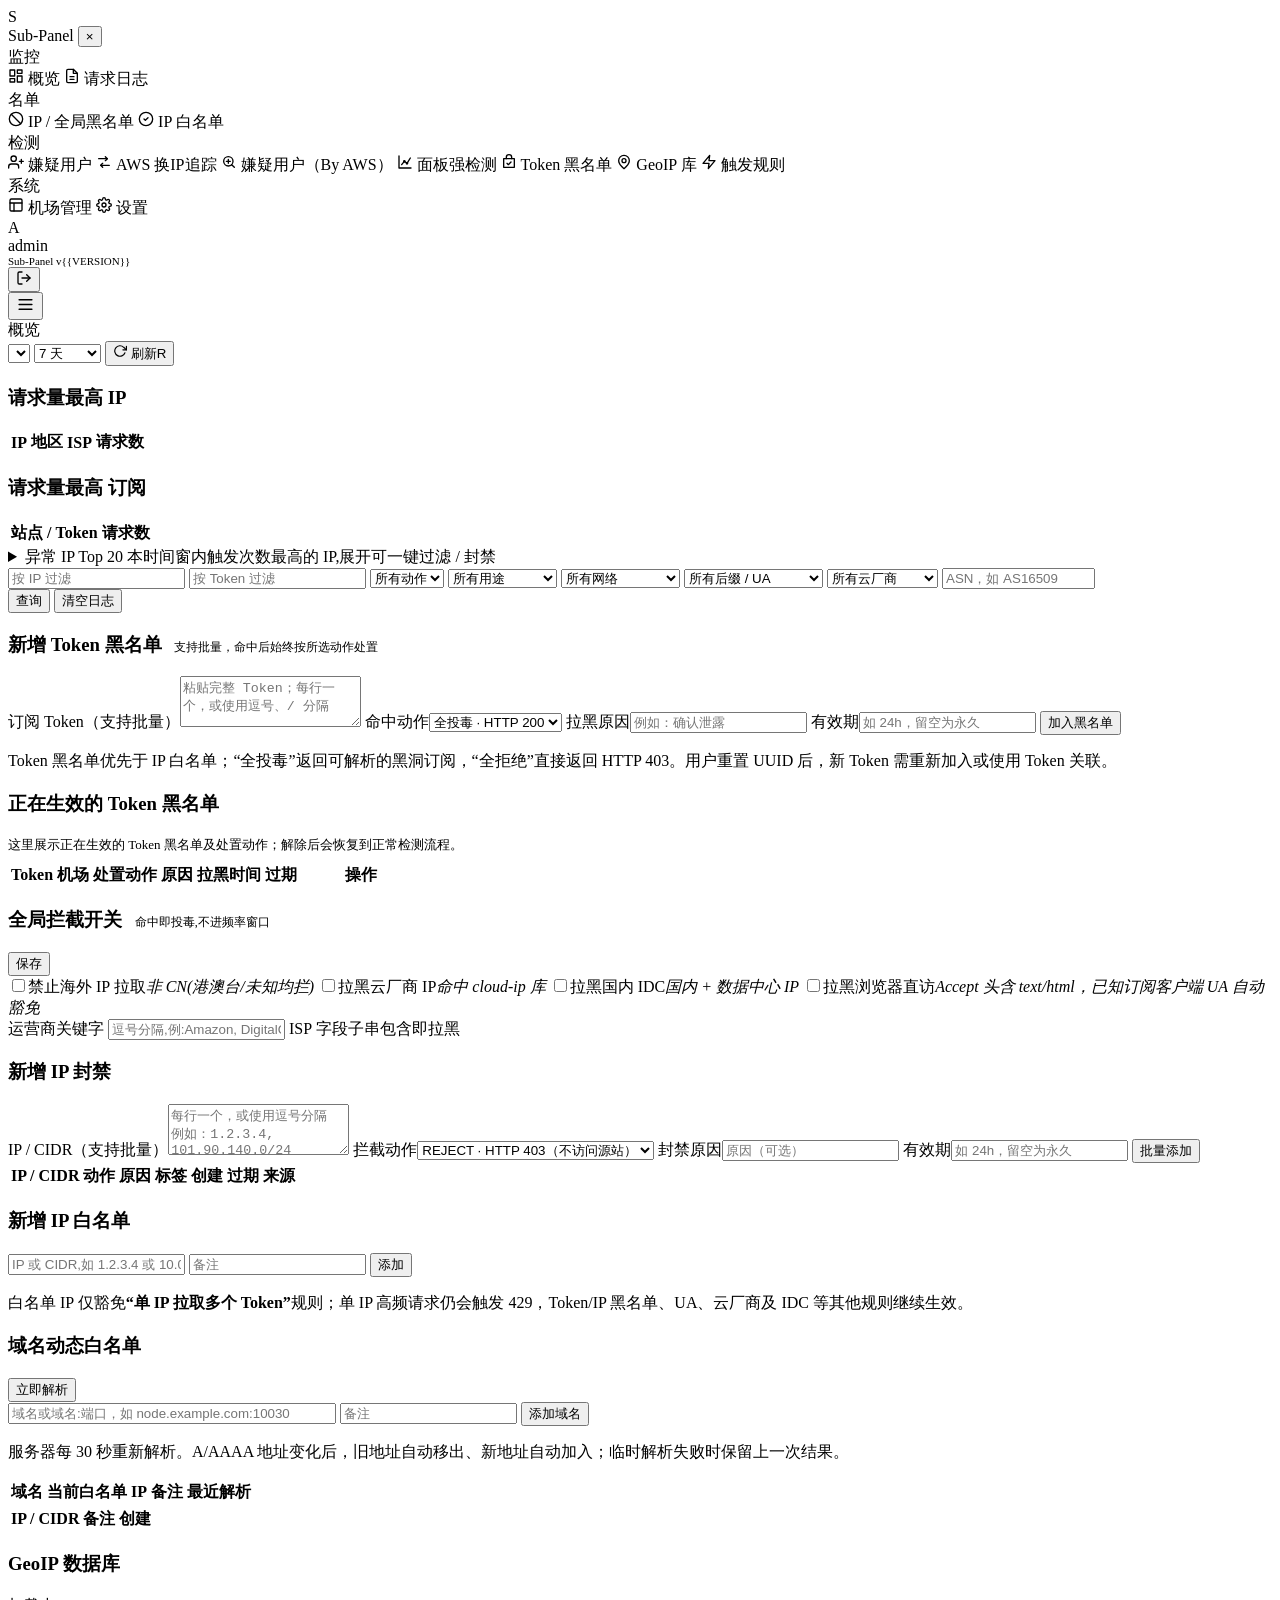
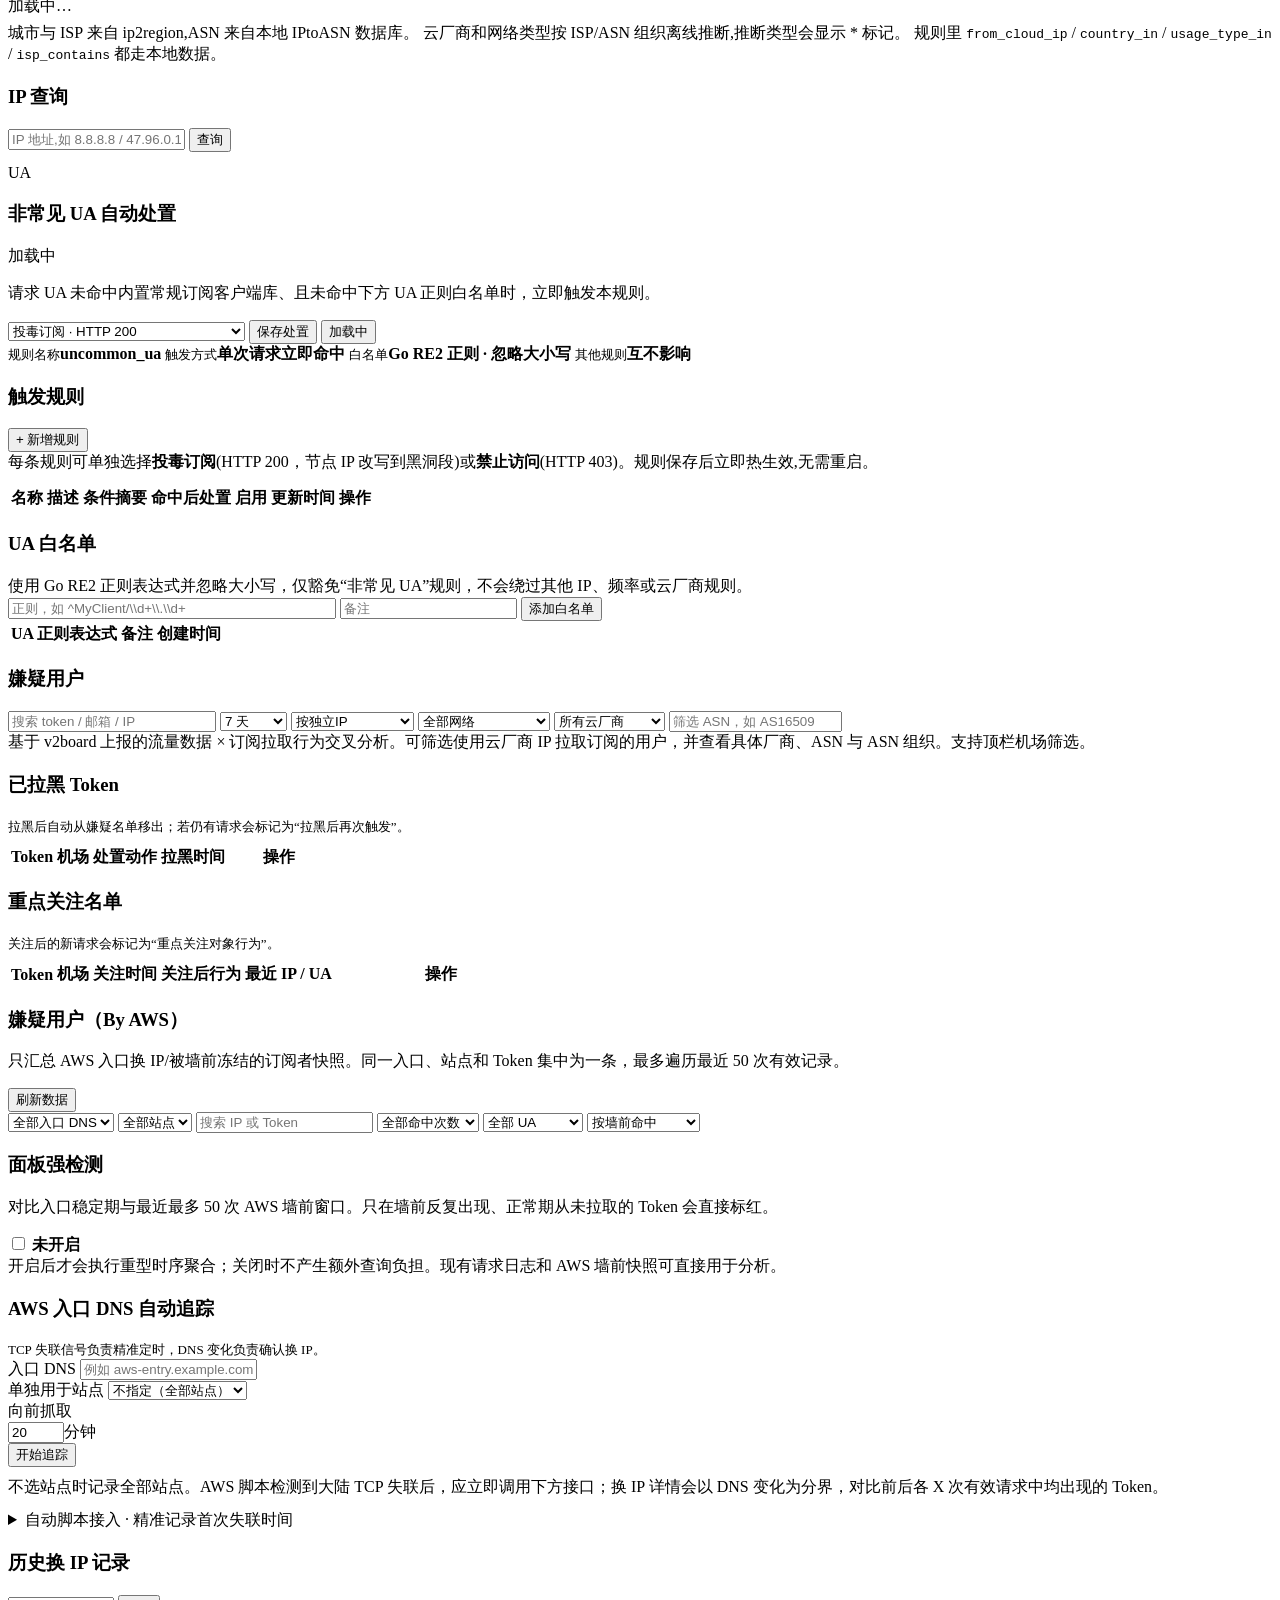
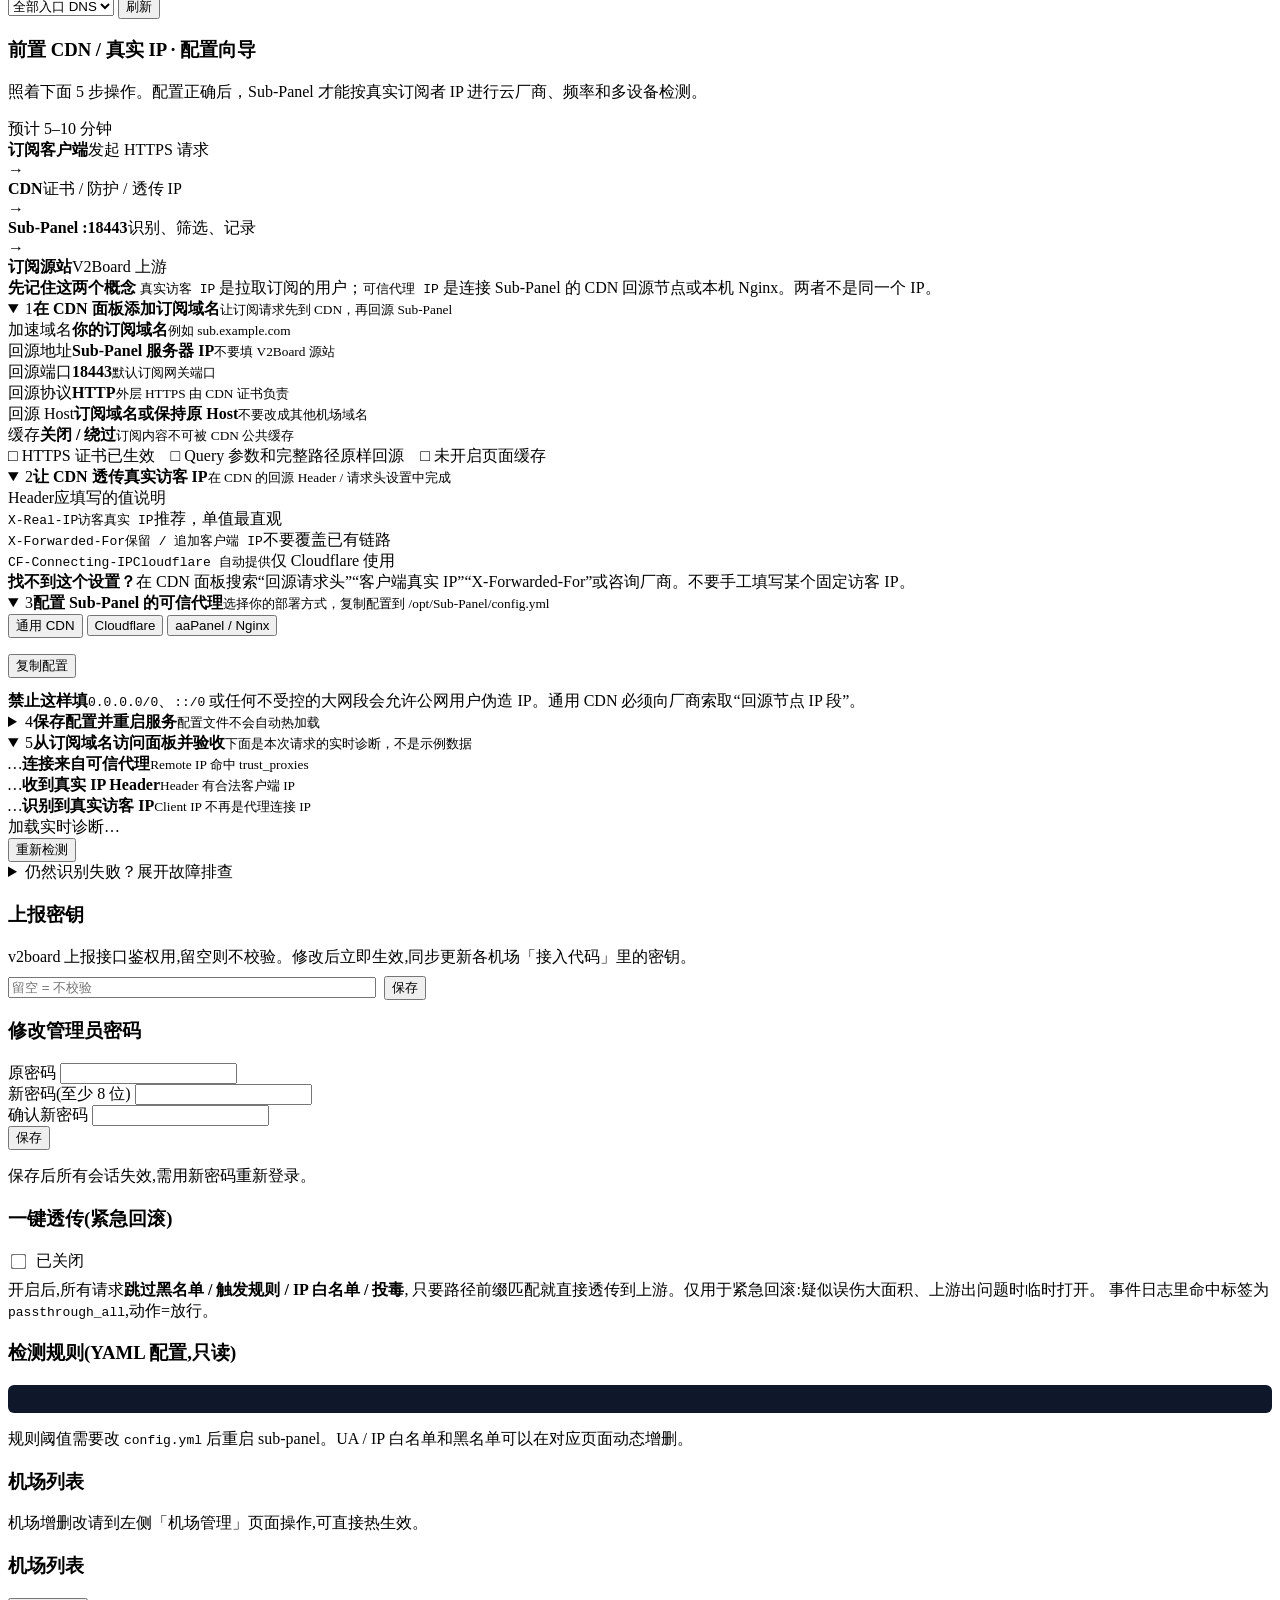
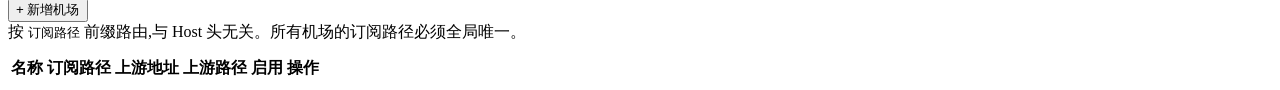
==== commit 14df4a26: "feat: compare tokens across DNS changes" ====
--- a/internal/webui/assets/index.html
+++ b/internal/webui/assets/index.html
@@ -628,7 +628,7 @@
             </div>
             <button class="primary" id="awsWatcherAddBtn">开始追踪</button>
           </div>
-          <p class="muted" style="margin:10px 0 12px">不选站点时记录全部站点。AWS 脚本检测到大陆 TCP 失联后，应立即调用下方接口；面板会保存首次失联时间，DNS 更新后按该时间冻结快照。</p>
+          <p class="muted" style="margin:10px 0 12px">不选站点时记录全部站点。AWS 脚本检测到大陆 TCP 失联后，应立即调用下方接口；换 IP 详情会以 DNS 变化为分界，对比前后各 X 次有效请求中均出现的 Token。</p>
           <details class="aws-hook-guide">
             <summary>自动脚本接入 · 精准记录首次失联时间</summary>
             <div class="aws-hook-guide-body">
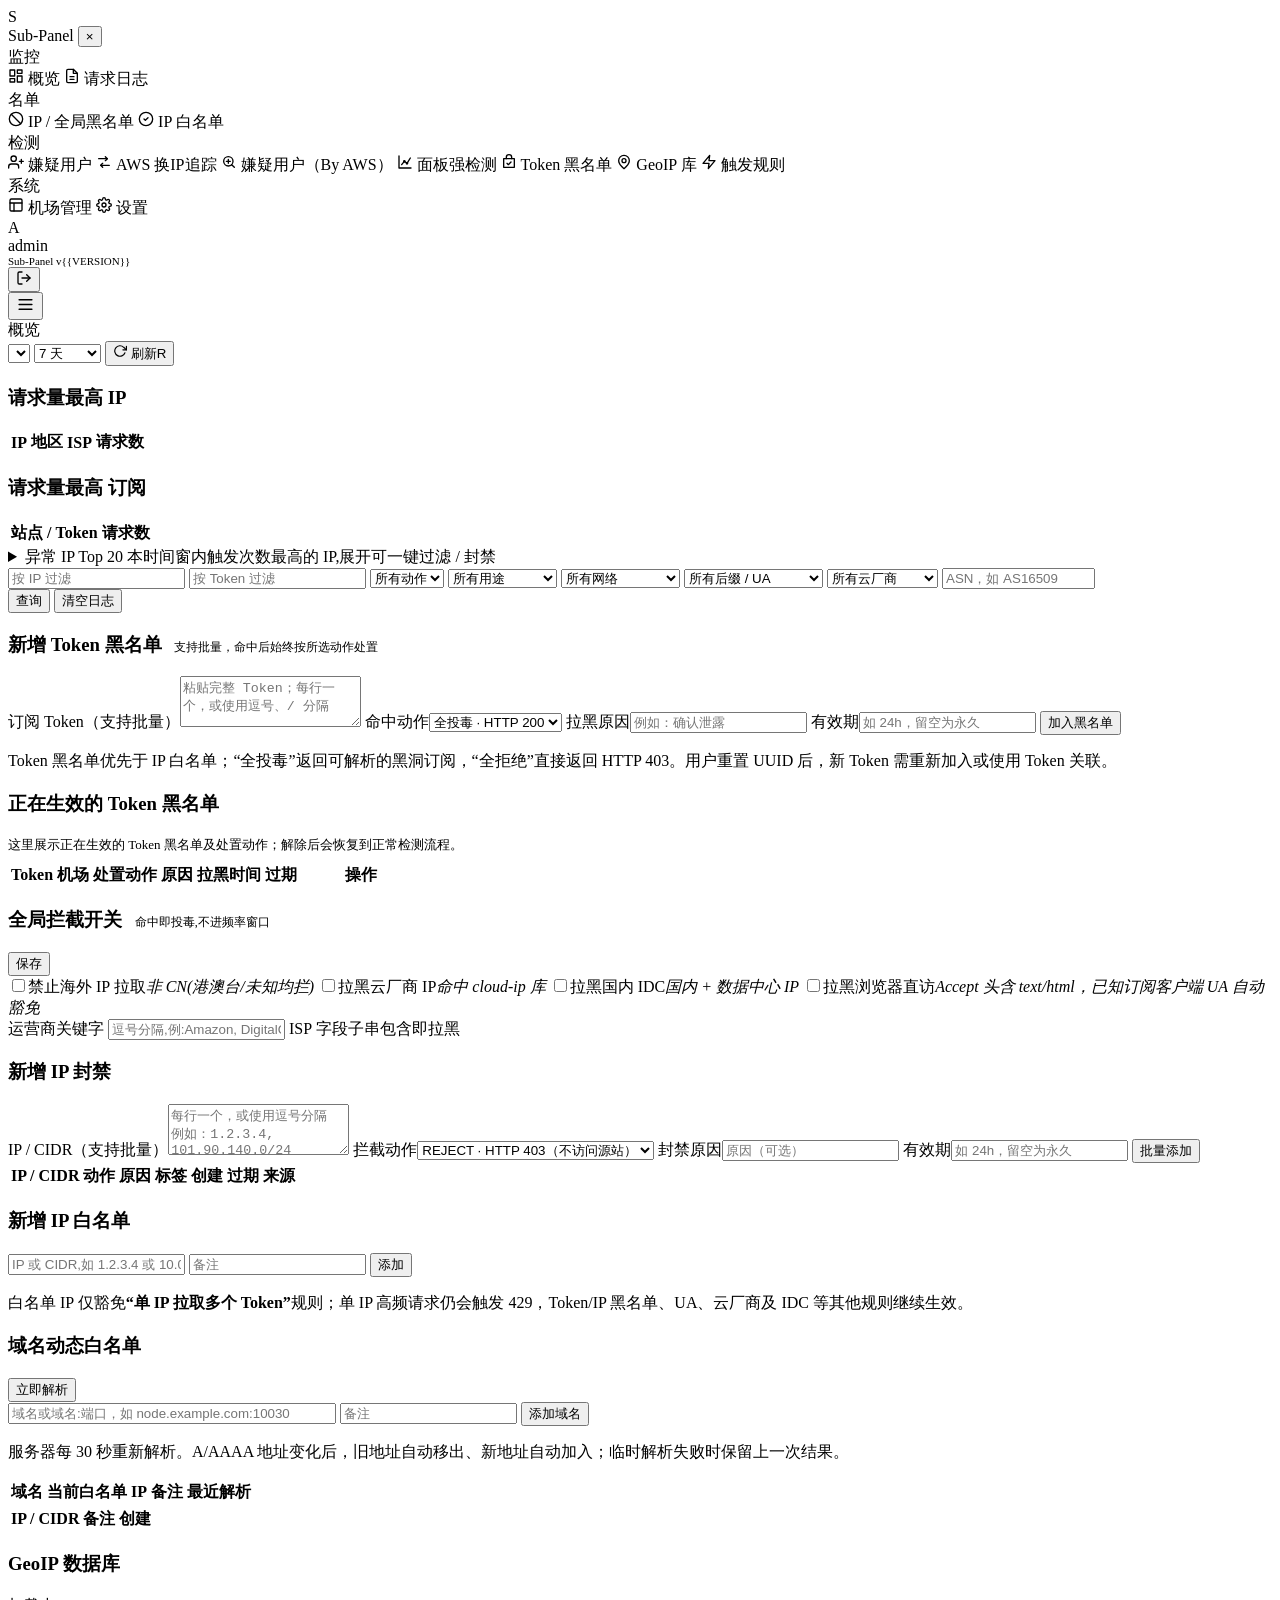
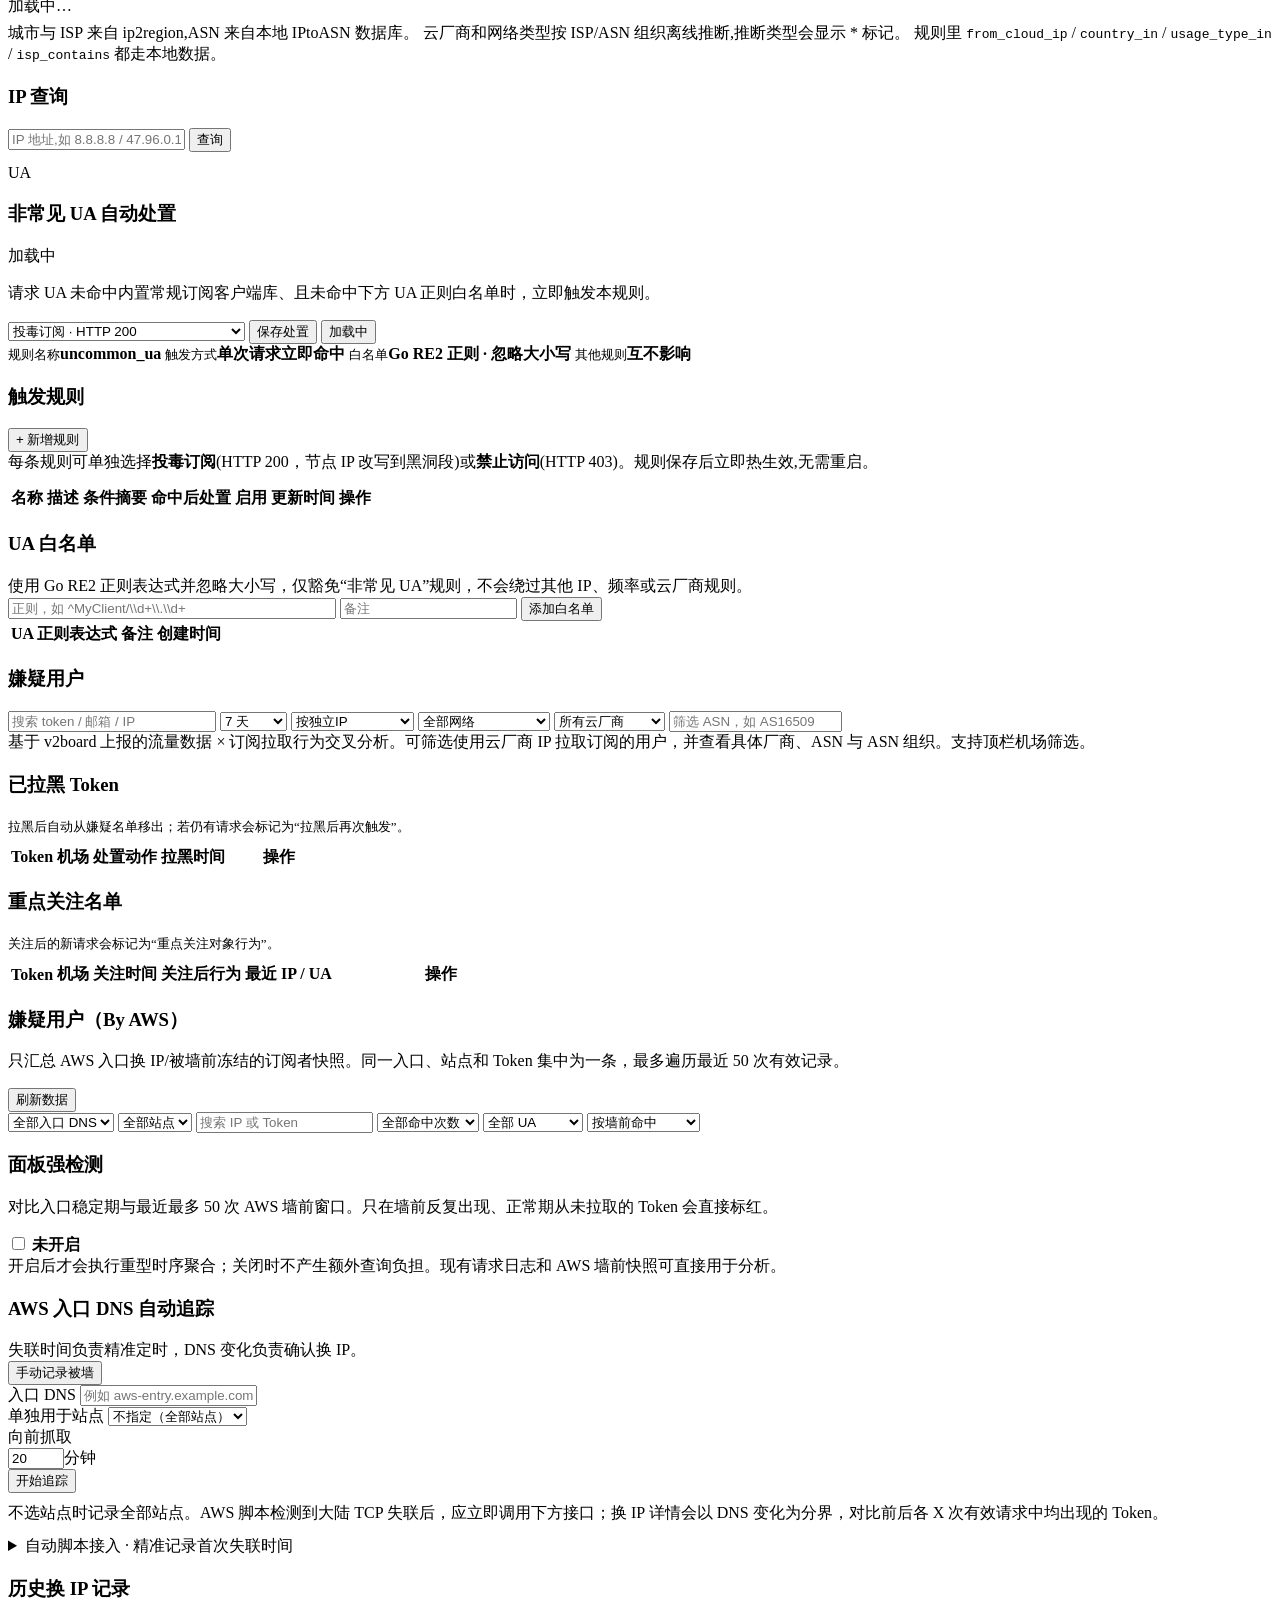
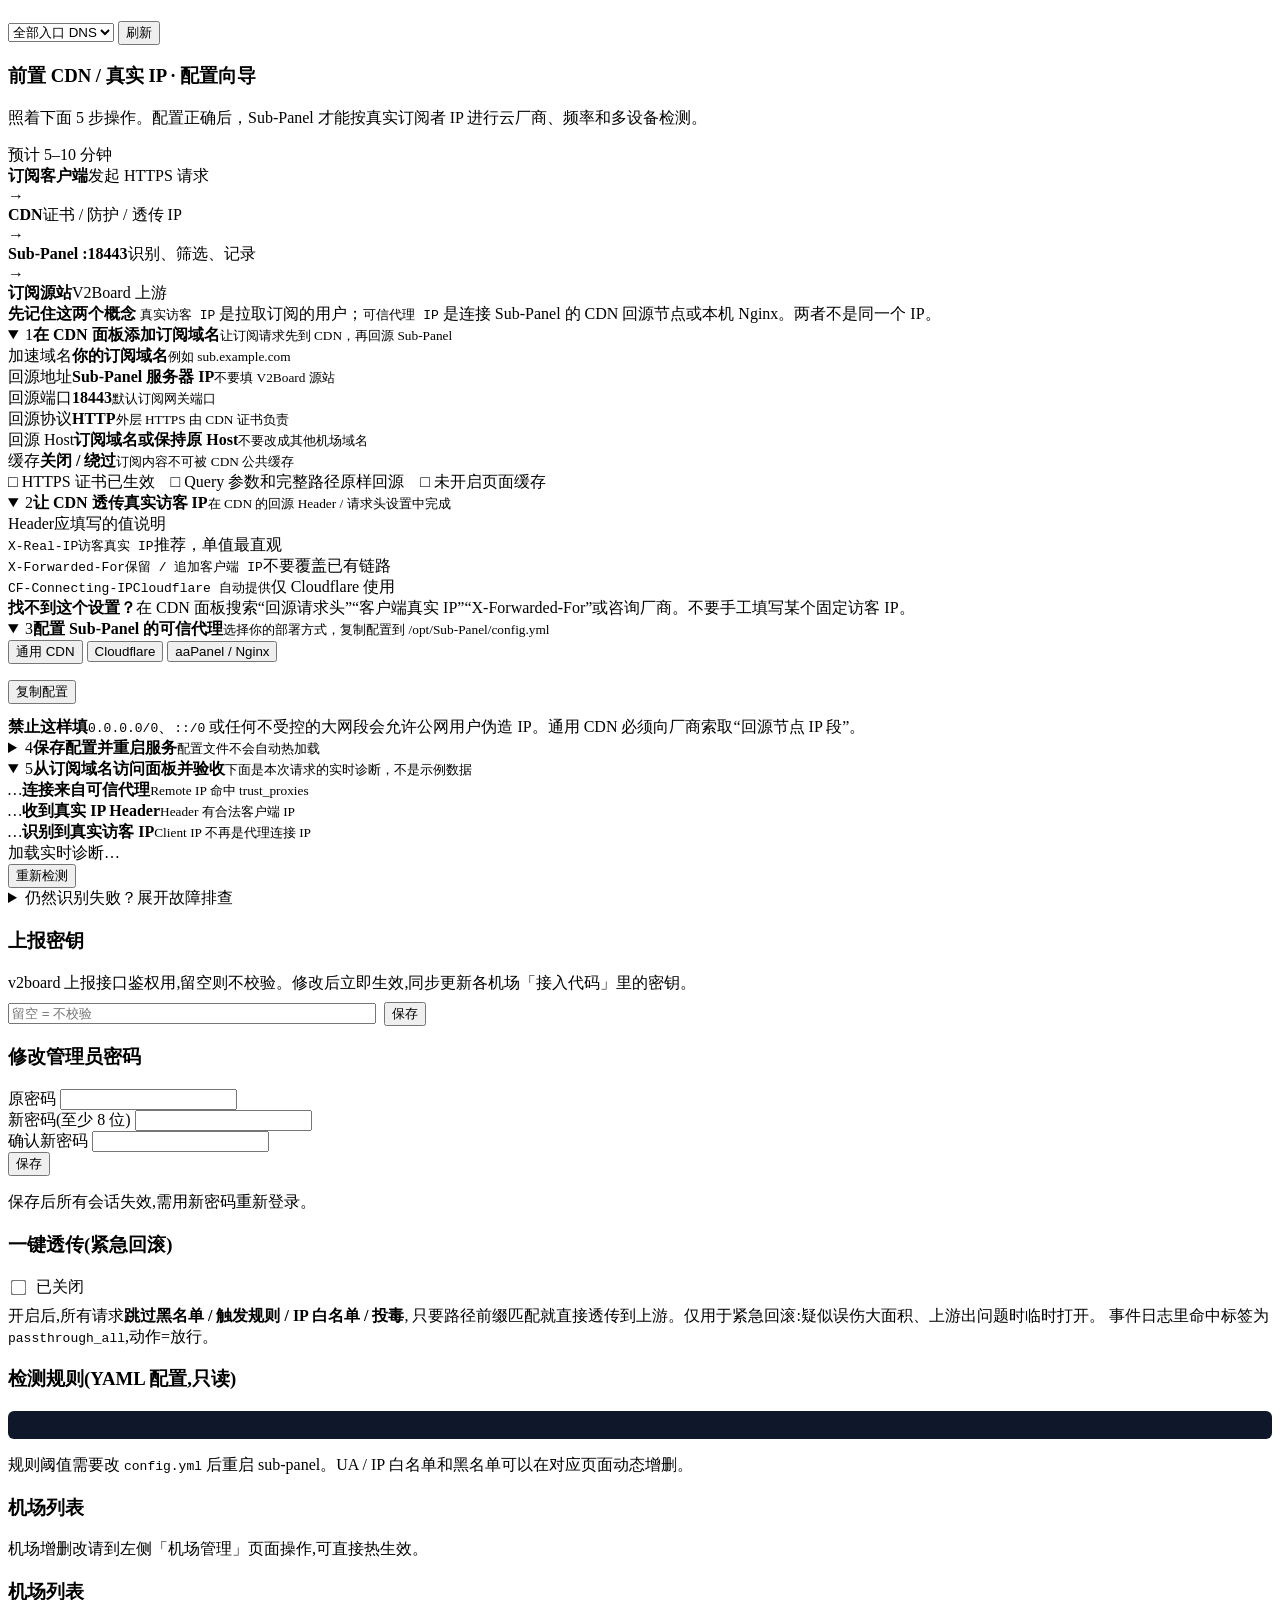
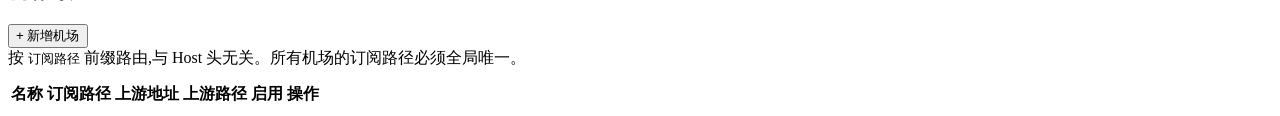
==== commit fb6f1dd0: "feat: record AWS failure time manually" ====
--- a/internal/webui/assets/index.html
+++ b/internal/webui/assets/index.html
@@ -608,8 +608,11 @@
       <section id="tab-aws-ip-changes" class="tab">
         <div class="card">
           <div class="card-header">
-            <h3>AWS 入口 DNS 自动追踪</h3>
-            <span class="muted" style="font-size:13px">TCP 失联信号负责精准定时，DNS 变化负责确认换 IP。</span>
+            <div>
+              <h3>AWS 入口 DNS 自动追踪</h3>
+              <span class="muted aws-watcher-heading-hint">失联时间负责精准定时，DNS 变化负责确认换 IP。</span>
+            </div>
+            <button class="warning" id="awsManualFailureBtn">手动记录被墙</button>
           </div>
           <div class="aws-watcher-form">
             <div class="aws-watcher-dns-field">
@@ -887,6 +890,37 @@
   </div>
 </div>
 
+<!-- AWS 手动失联时间弹窗 -->
+<div class="modal-overlay" id="awsFailureModal" style="display:none">
+  <div class="modal aws-failure-modal" style="width:560px">
+    <div class="modal-header">
+      <div><h3>手动记录 AWS 被墙时间</h3><p class="muted">先保存真实失联时间，DNS 稍后变化时会自动生成换 IP 记录。</p></div>
+      <button class="close-btn" id="awsFailureModalClose">×</button>
+    </div>
+    <div class="modal-body">
+      <div class="form-row">
+        <label>追踪入口 <span class="req">*</span></label>
+        <select id="awsFailureWatcher"></select>
+      </div>
+      <div class="form-row">
+        <label>即将更换的旧 IP <span class="req">*</span></label>
+        <select id="awsFailureIP" class="mono"></select>
+        <p class="hint">只能选择该入口当前解析到的 IP，避免把失联时间记到错误入口。</p>
+      </div>
+      <div class="form-row">
+        <label>实际被墙时间 <span class="req">*</span></label>
+        <input id="awsFailureTime" type="datetime-local" step="1">
+        <p class="hint">默认当前时间，可回填最近 30 天。再次保存同一入口会以本次手动时间覆盖待处理锚点。</p>
+      </div>
+      <div class="aws-manual-failure-note"><strong>保存后不会立即制造换 IP 记录</strong><span>面板会等待 DNS 真正变化，再用这里的时间向前抓取订阅者。即使 DNS 延迟很久，取证锚点也不会漂移。</span></div>
+    </div>
+    <div class="modal-footer">
+      <button id="awsFailureCancel">取消</button>
+      <button class="primary" id="awsFailureSave">保存失联时间</button>
+    </div>
+  </div>
+</div>
+
 <!-- 触发规则 新增/编辑 弹窗 -->
 <div class="modal-overlay" id="ruleModal" style="display:none">
   <div class="modal rule-modal" style="width:760px">
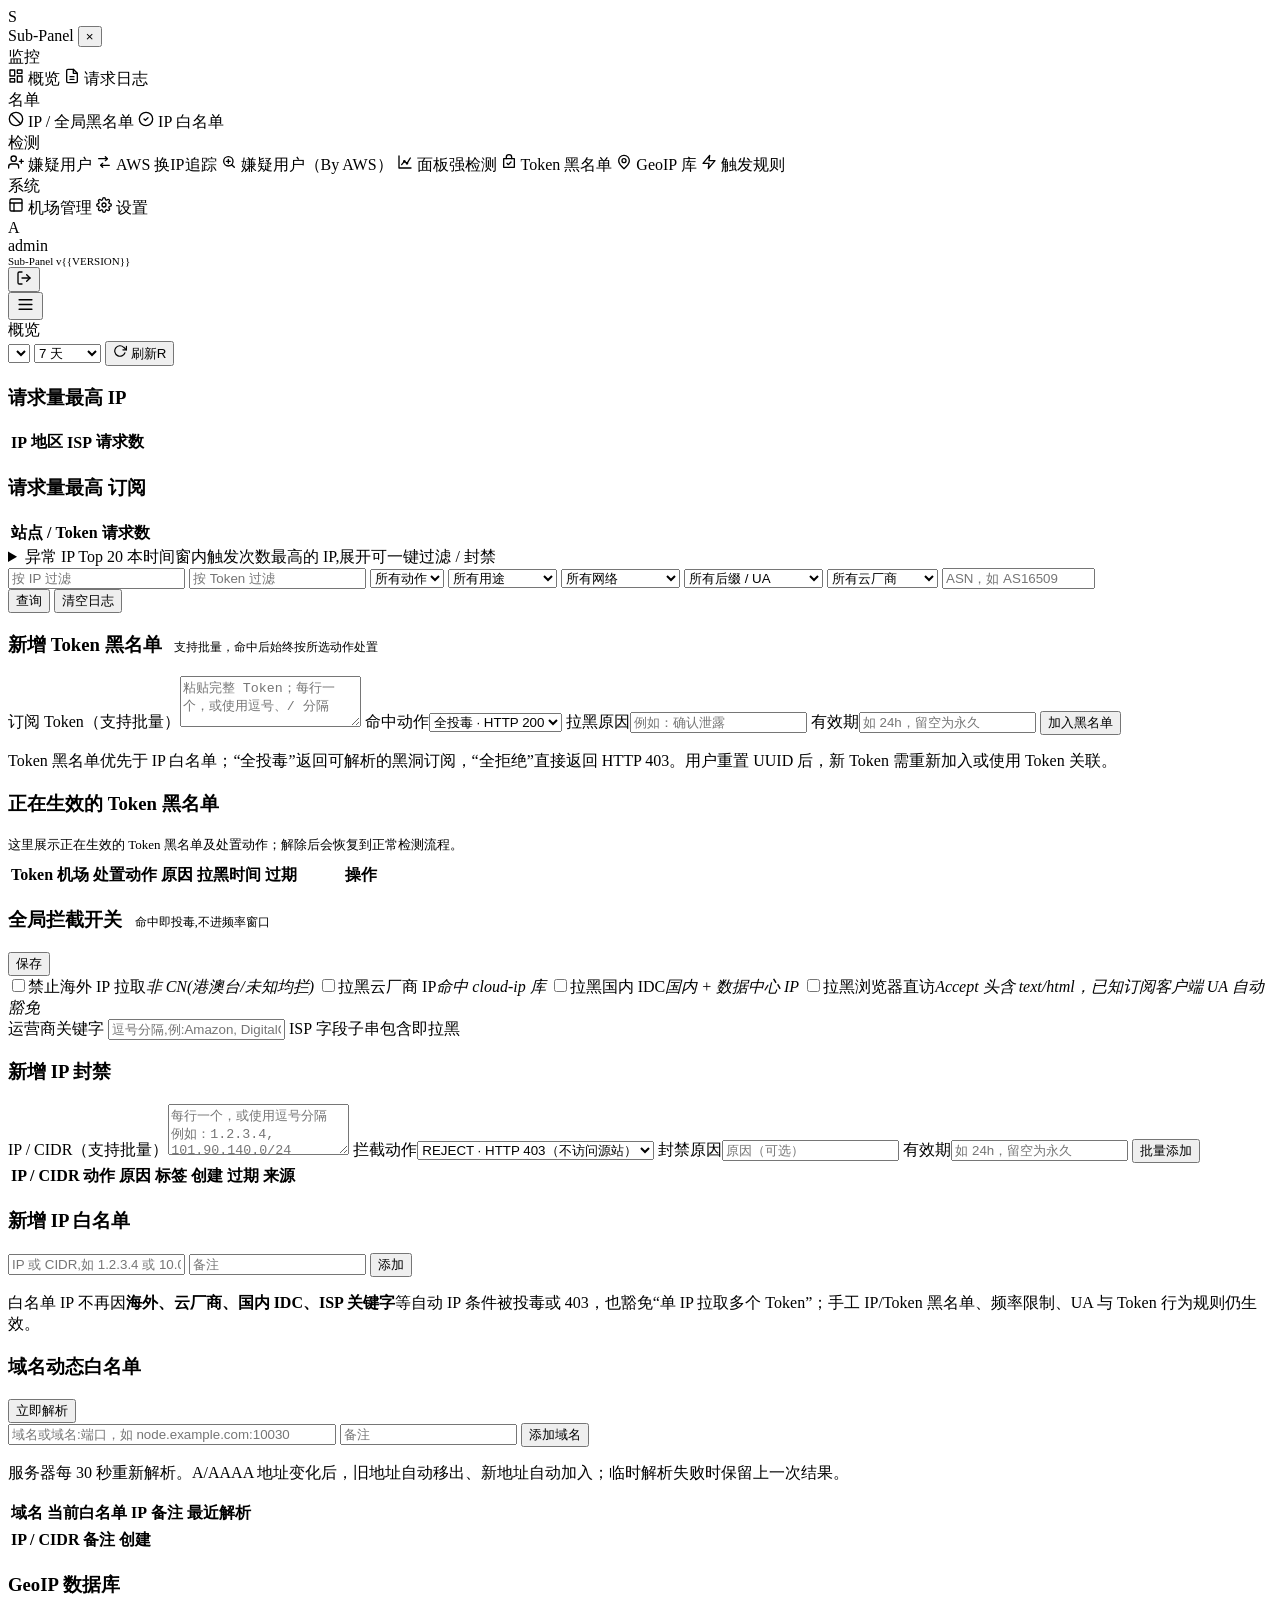
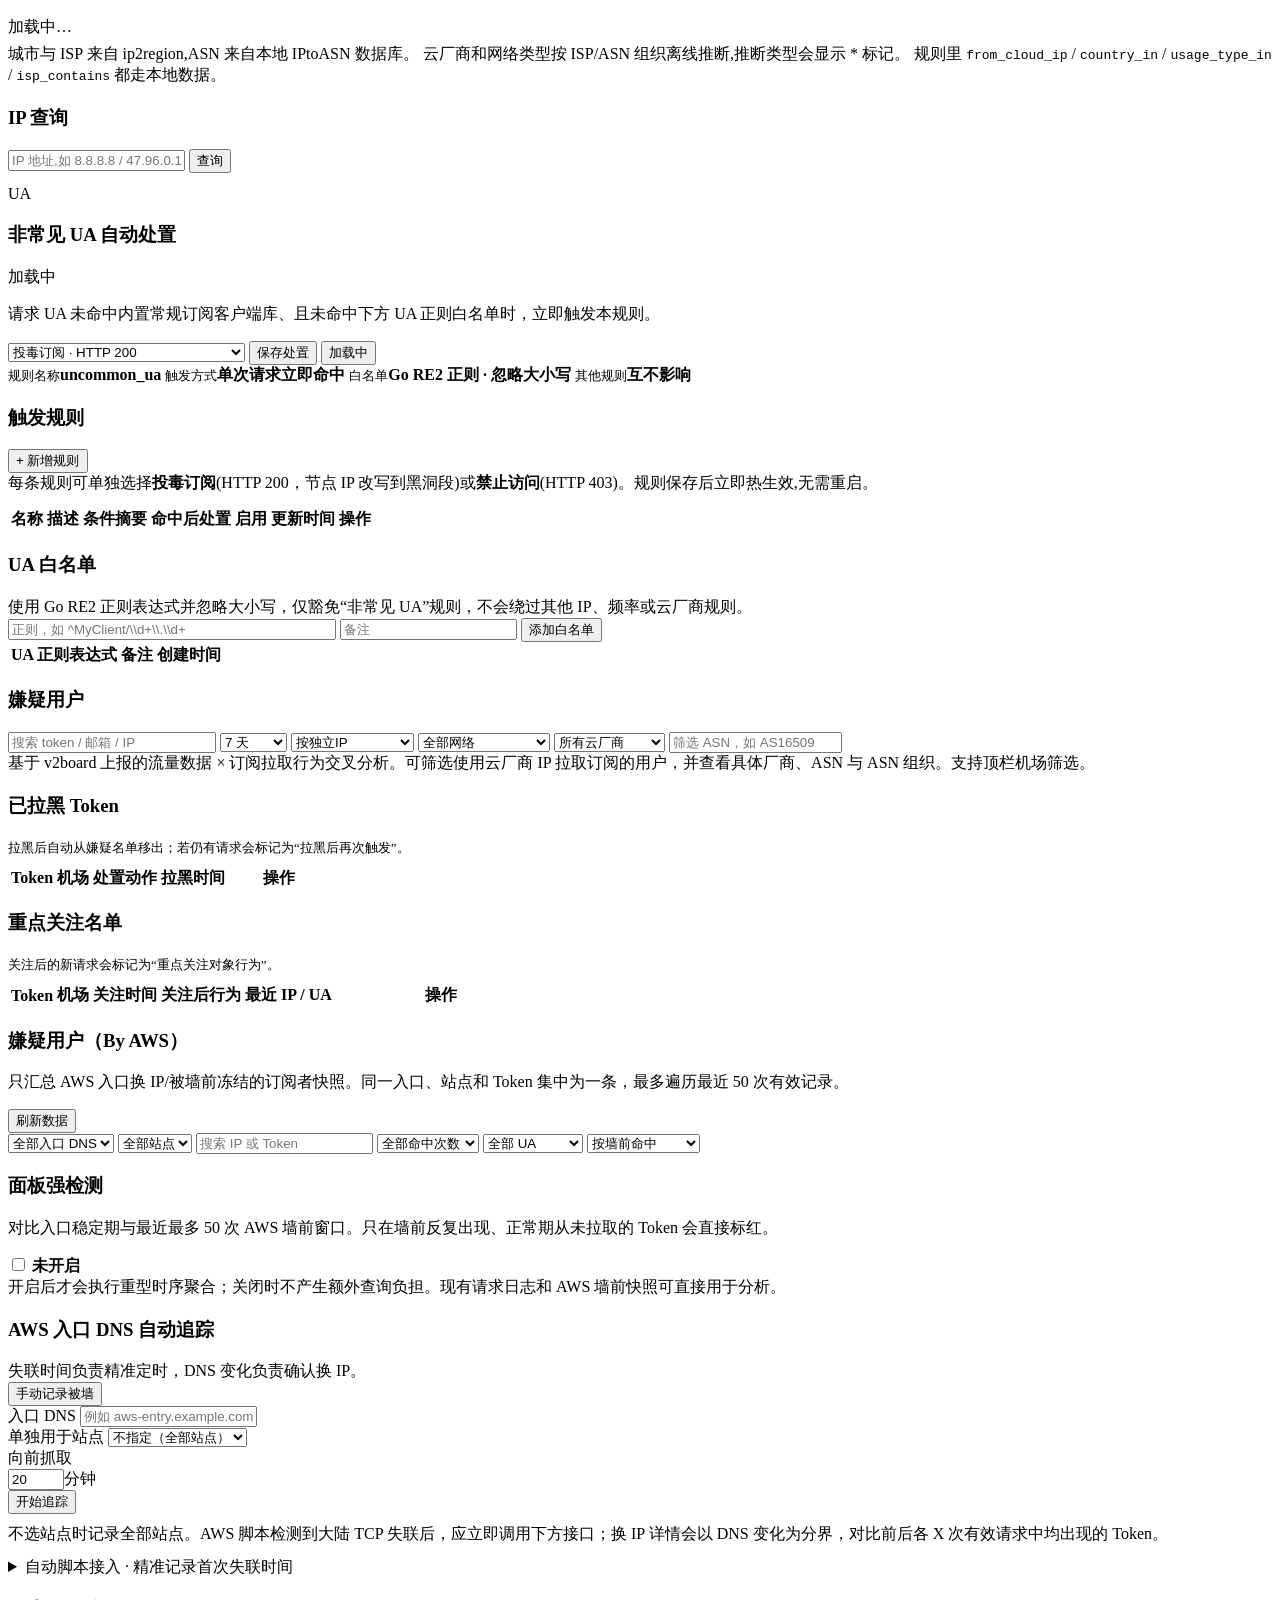
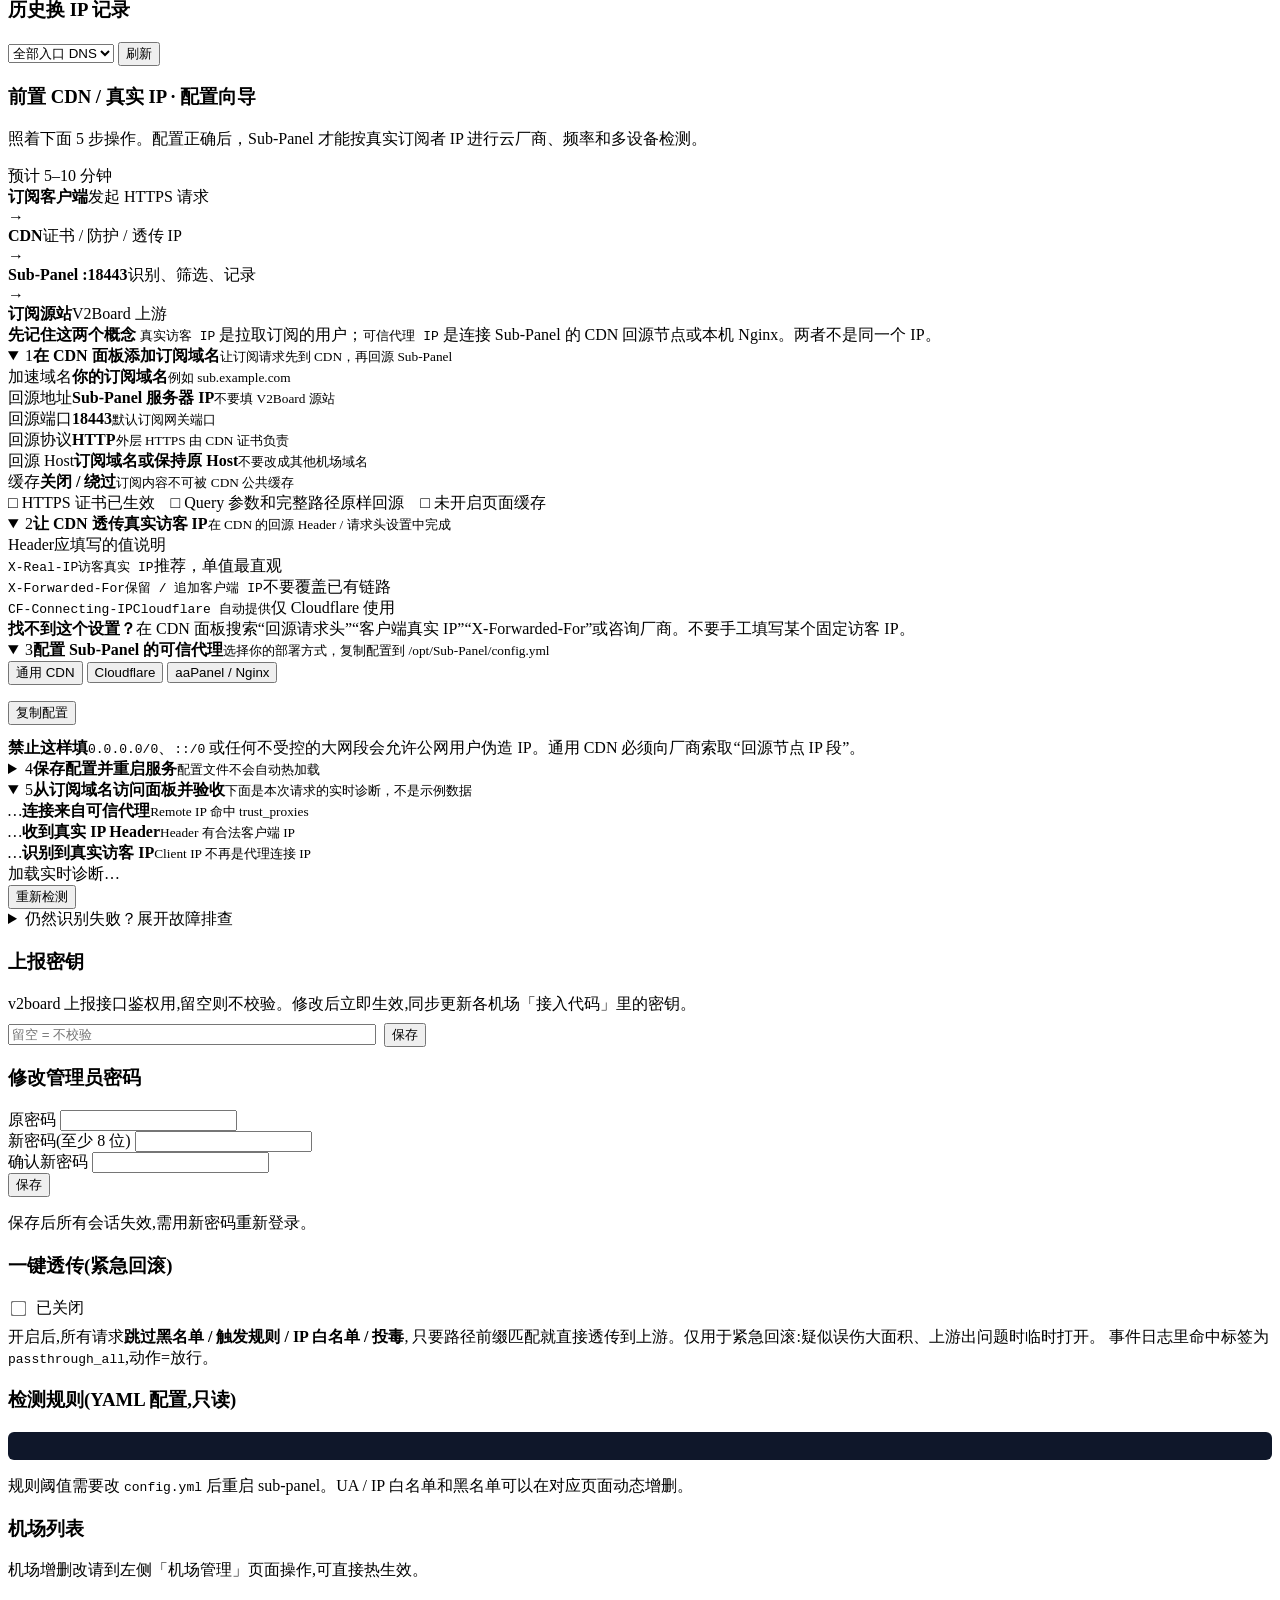
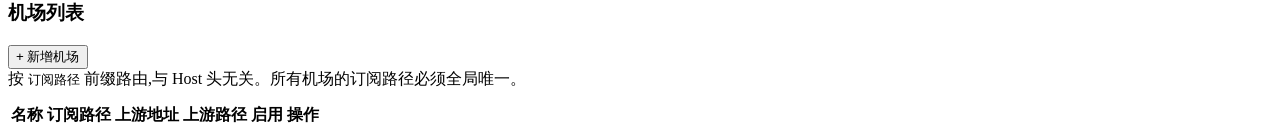
==== commit de32ebe8: "fix: exempt whitelisted IPs from network blocks" ====
--- a/internal/webui/assets/index.html
+++ b/internal/webui/assets/index.html
@@ -306,7 +306,7 @@
             <input id="ipWLNote" placeholder="备注">
             <button class="primary" id="ipWLAddBtn">添加</button>
           </div>
-          <p class="muted">白名单 IP 仅豁免<strong style="color:var(--text)">“单 IP 拉取多个 Token”</strong>规则；单 IP 高频请求仍会触发 429，Token/IP 黑名单、UA、云厂商及 IDC 等其他规则继续生效。</p>
+          <p class="muted">白名单 IP 不再因<strong style="color:var(--text)">海外、云厂商、国内 IDC、ISP 关键字</strong>等自动 IP 条件被投毒或 403，也豁免“单 IP 拉取多个 Token”；手工 IP/Token 黑名单、频率限制、UA 与 Token 行为规则仍生效。</p>
         </div>
         <div class="card" style="margin-top:16px">
           <div class="card-header">
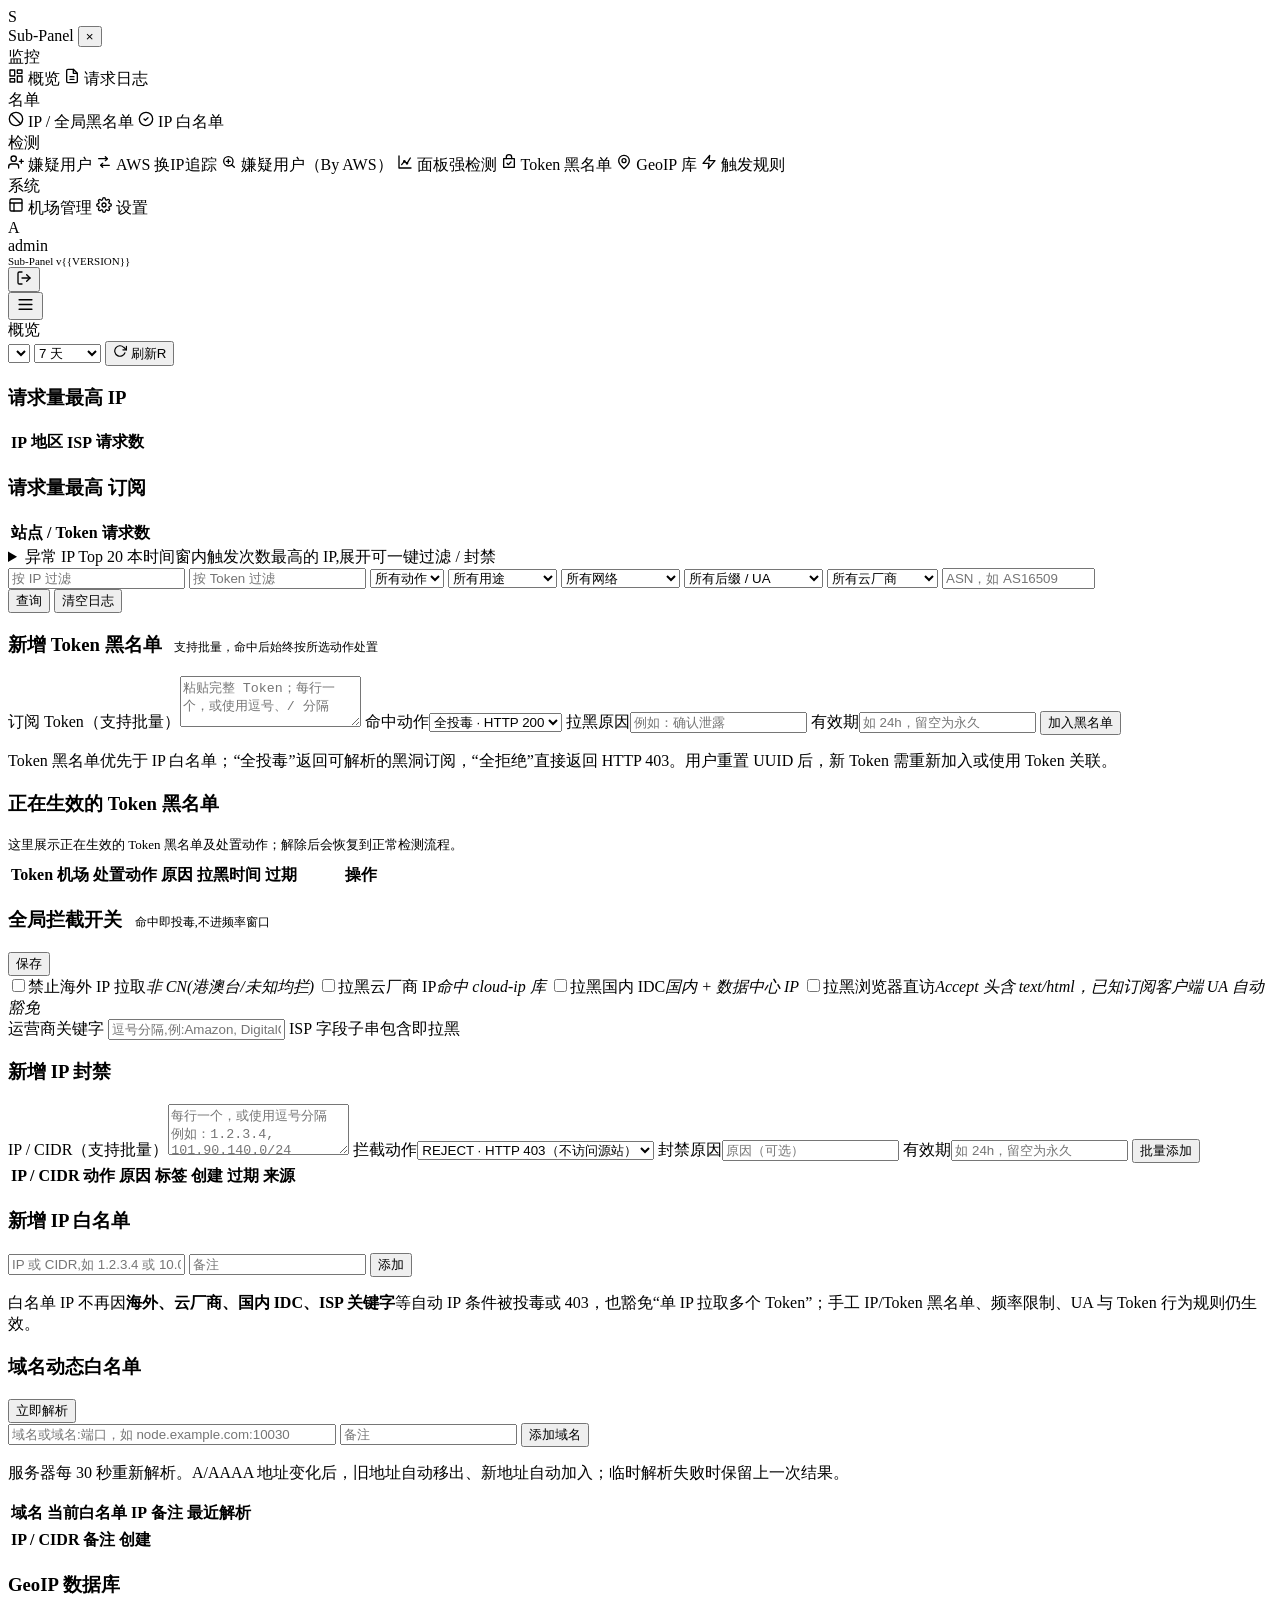
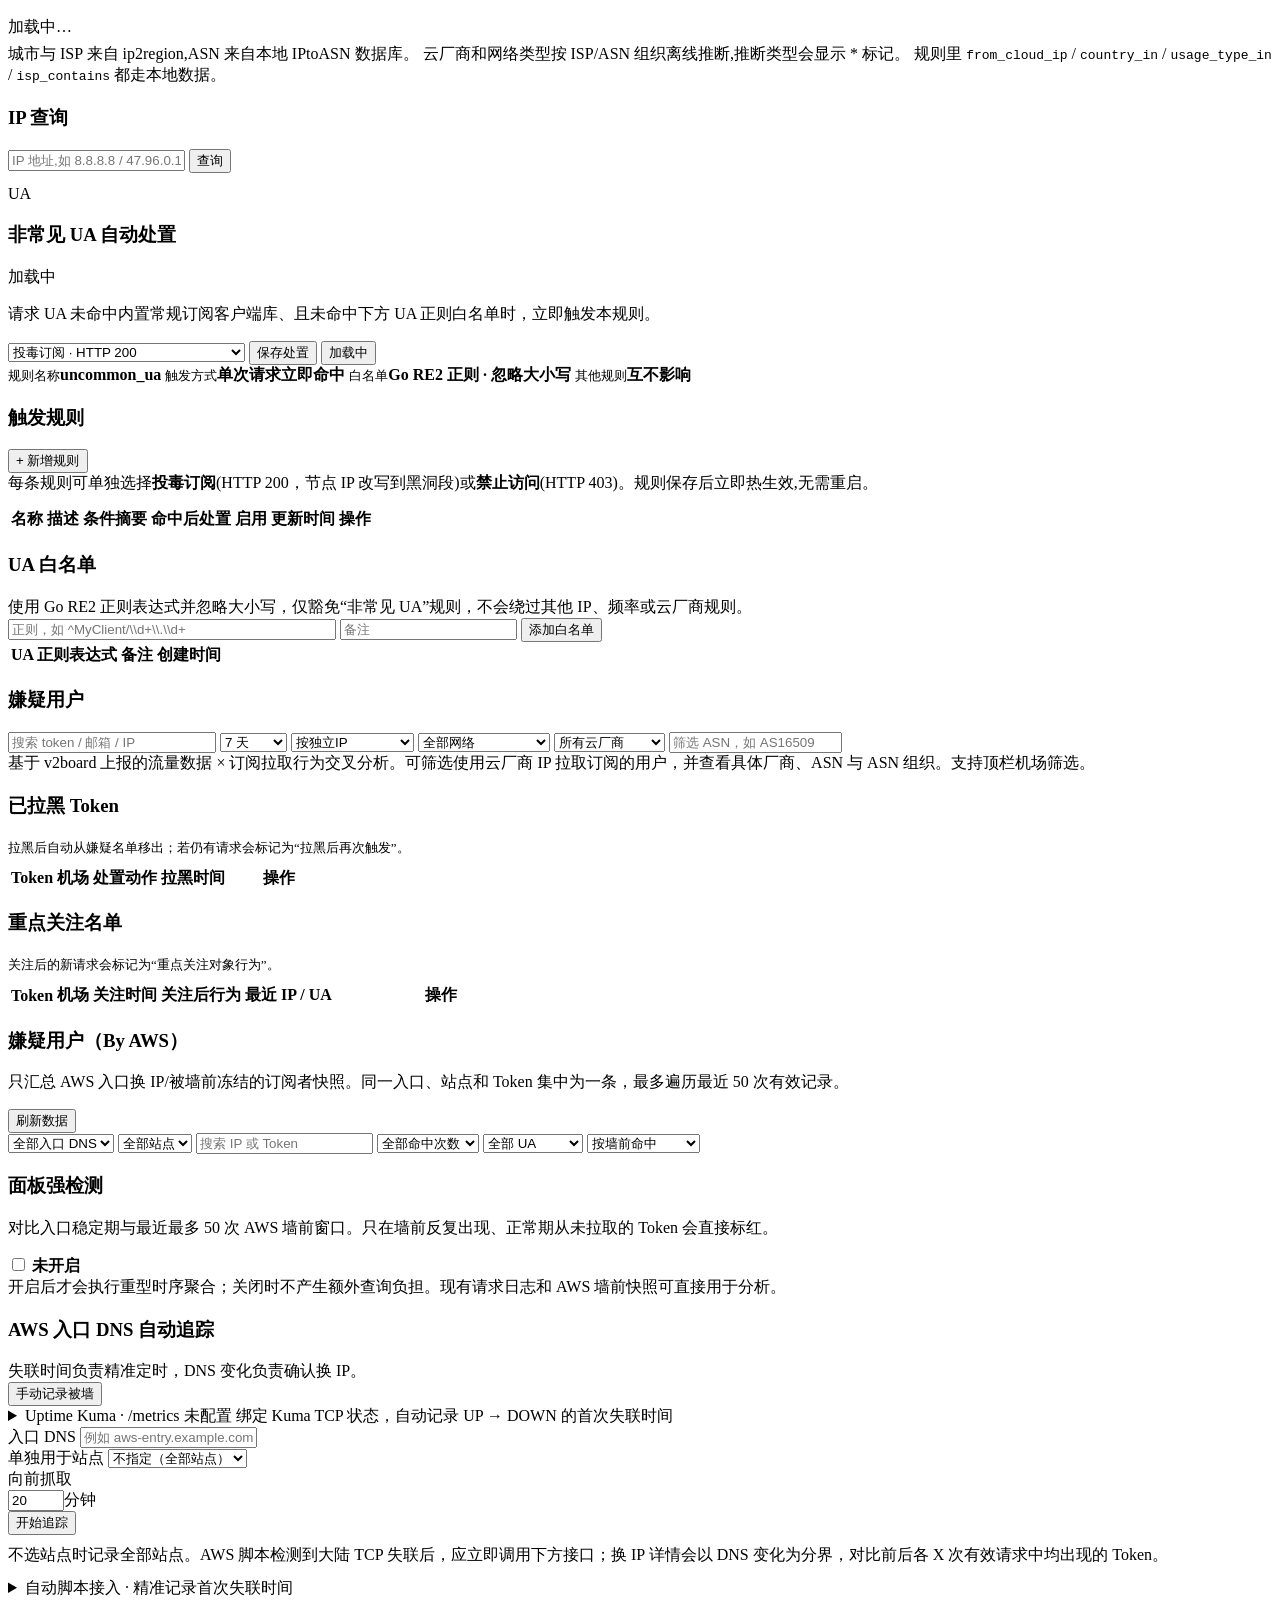
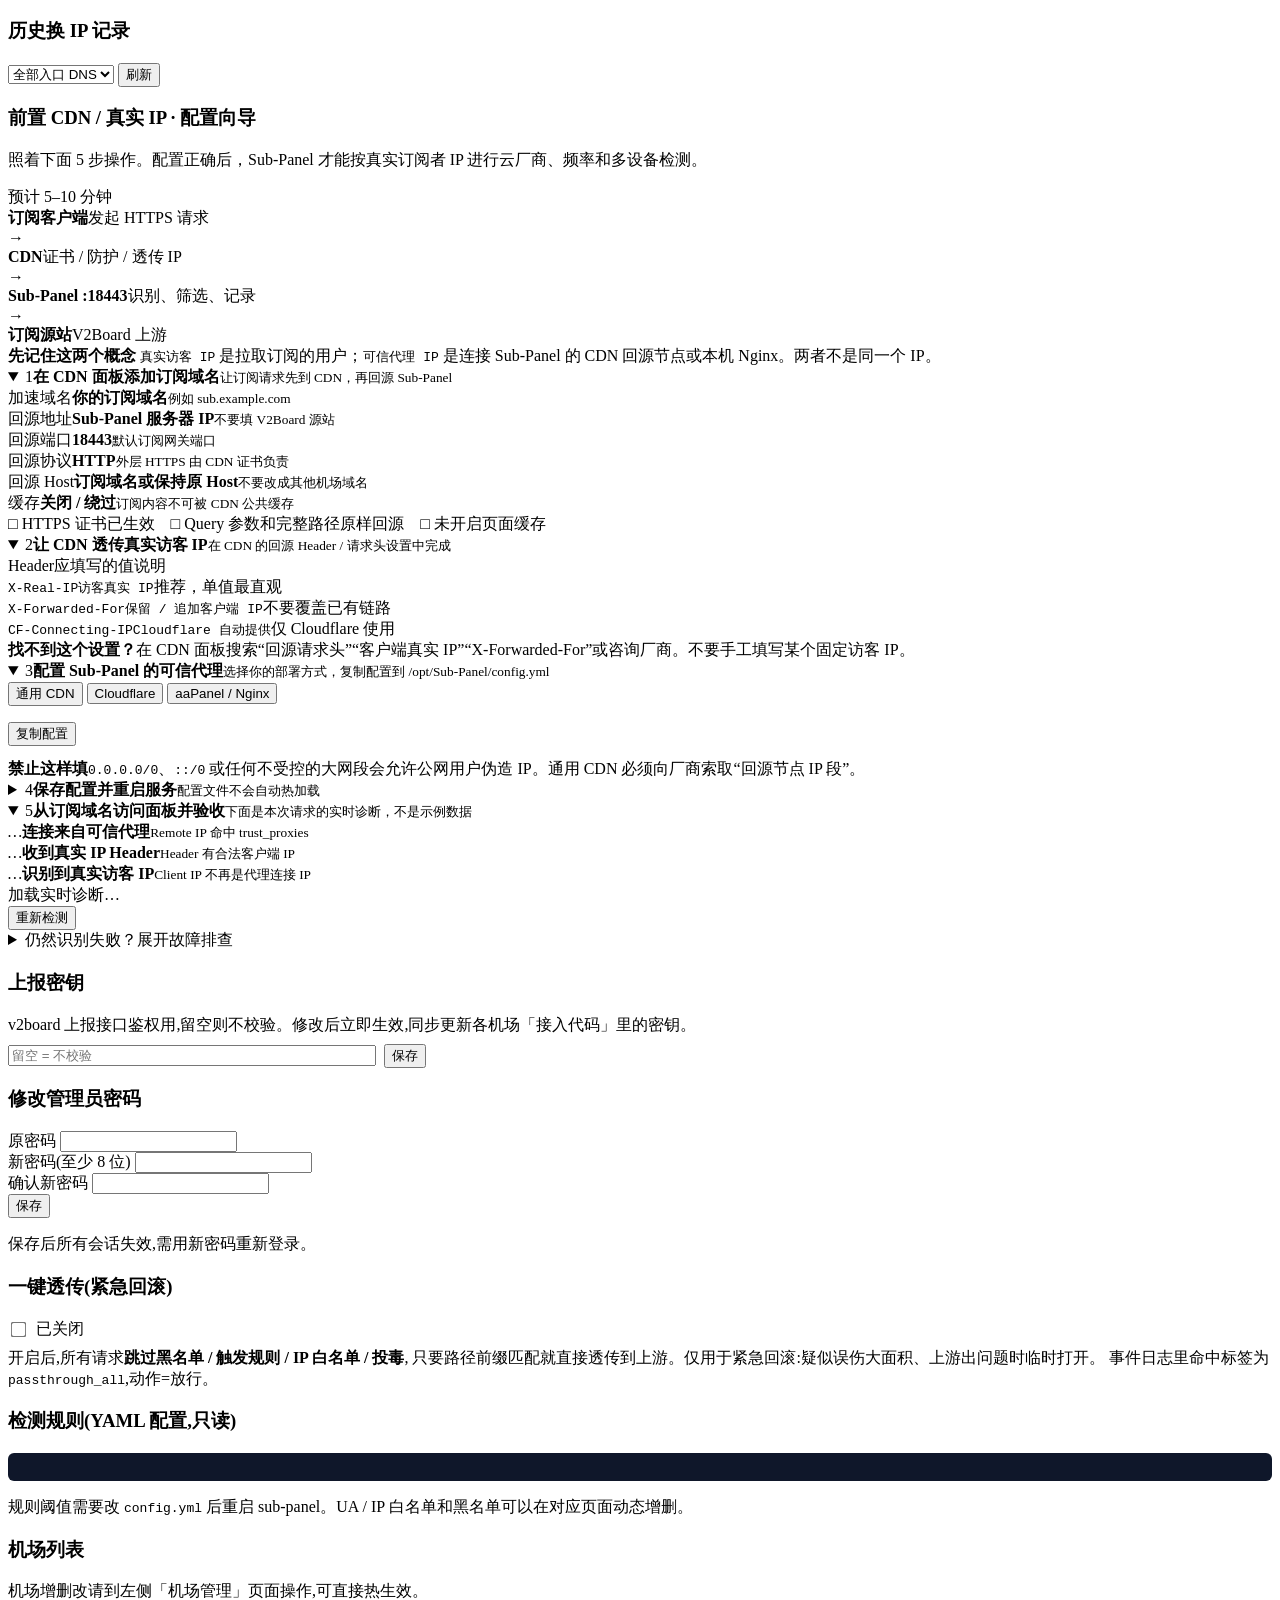
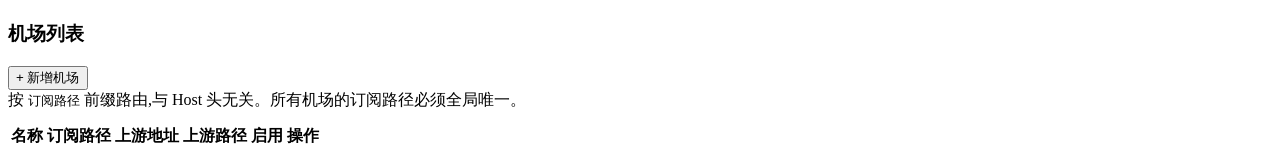
==== commit 9d028d8b: "feat: integrate Uptime Kuma metrics with AWS tracking" ====
--- a/internal/webui/assets/index.html
+++ b/internal/webui/assets/index.html
@@ -614,6 +614,23 @@
             </div>
             <button class="warning" id="awsManualFailureBtn">手动记录被墙</button>
           </div>
+          <details class="kuma-metrics-panel" id="kumaMetricsPanel">
+            <summary>
+              <span class="kuma-summary-title">Uptime Kuma · /metrics</span>
+              <span class="pill" id="kumaMetricsStatus">未配置</span>
+              <span class="muted" id="kumaMetricsSummary">绑定 Kuma TCP 状态，自动记录 UP → DOWN 的首次失联时间</span>
+            </summary>
+            <div class="kuma-metrics-body">
+              <div class="kuma-metrics-form">
+                <div><label>Metrics 地址</label><input id="kumaMetricsURL" class="mono" placeholder="https://kuma.example.com/metrics"></div>
+                <div><label>Prometheus API Key</label><input id="kumaMetricsKey" type="password" autocomplete="new-password" placeholder="留空表示保持现有密钥"></div>
+                <div><label>读取间隔</label><select id="kumaMetricsInterval"><option value="15">15 秒</option><option value="30" selected>30 秒</option><option value="60">60 秒</option><option value="120">2 分钟</option></select></div>
+                <label class="kuma-enabled"><input id="kumaMetricsEnabled" type="checkbox"><span>启用读取</span></label>
+                <button class="primary" id="kumaMetricsSave">测试并保存</button>
+              </div>
+              <p class="muted">密钥只保存在 Subpanel 数据库，页面不会回显。每个入口必须在下方卡片中绑定完整监控指纹，避免 Kuma 改名残留指标造成误报。</p>
+            </div>
+          </details>
           <div class="aws-watcher-form">
             <div class="aws-watcher-dns-field">
               <label>入口 DNS</label>
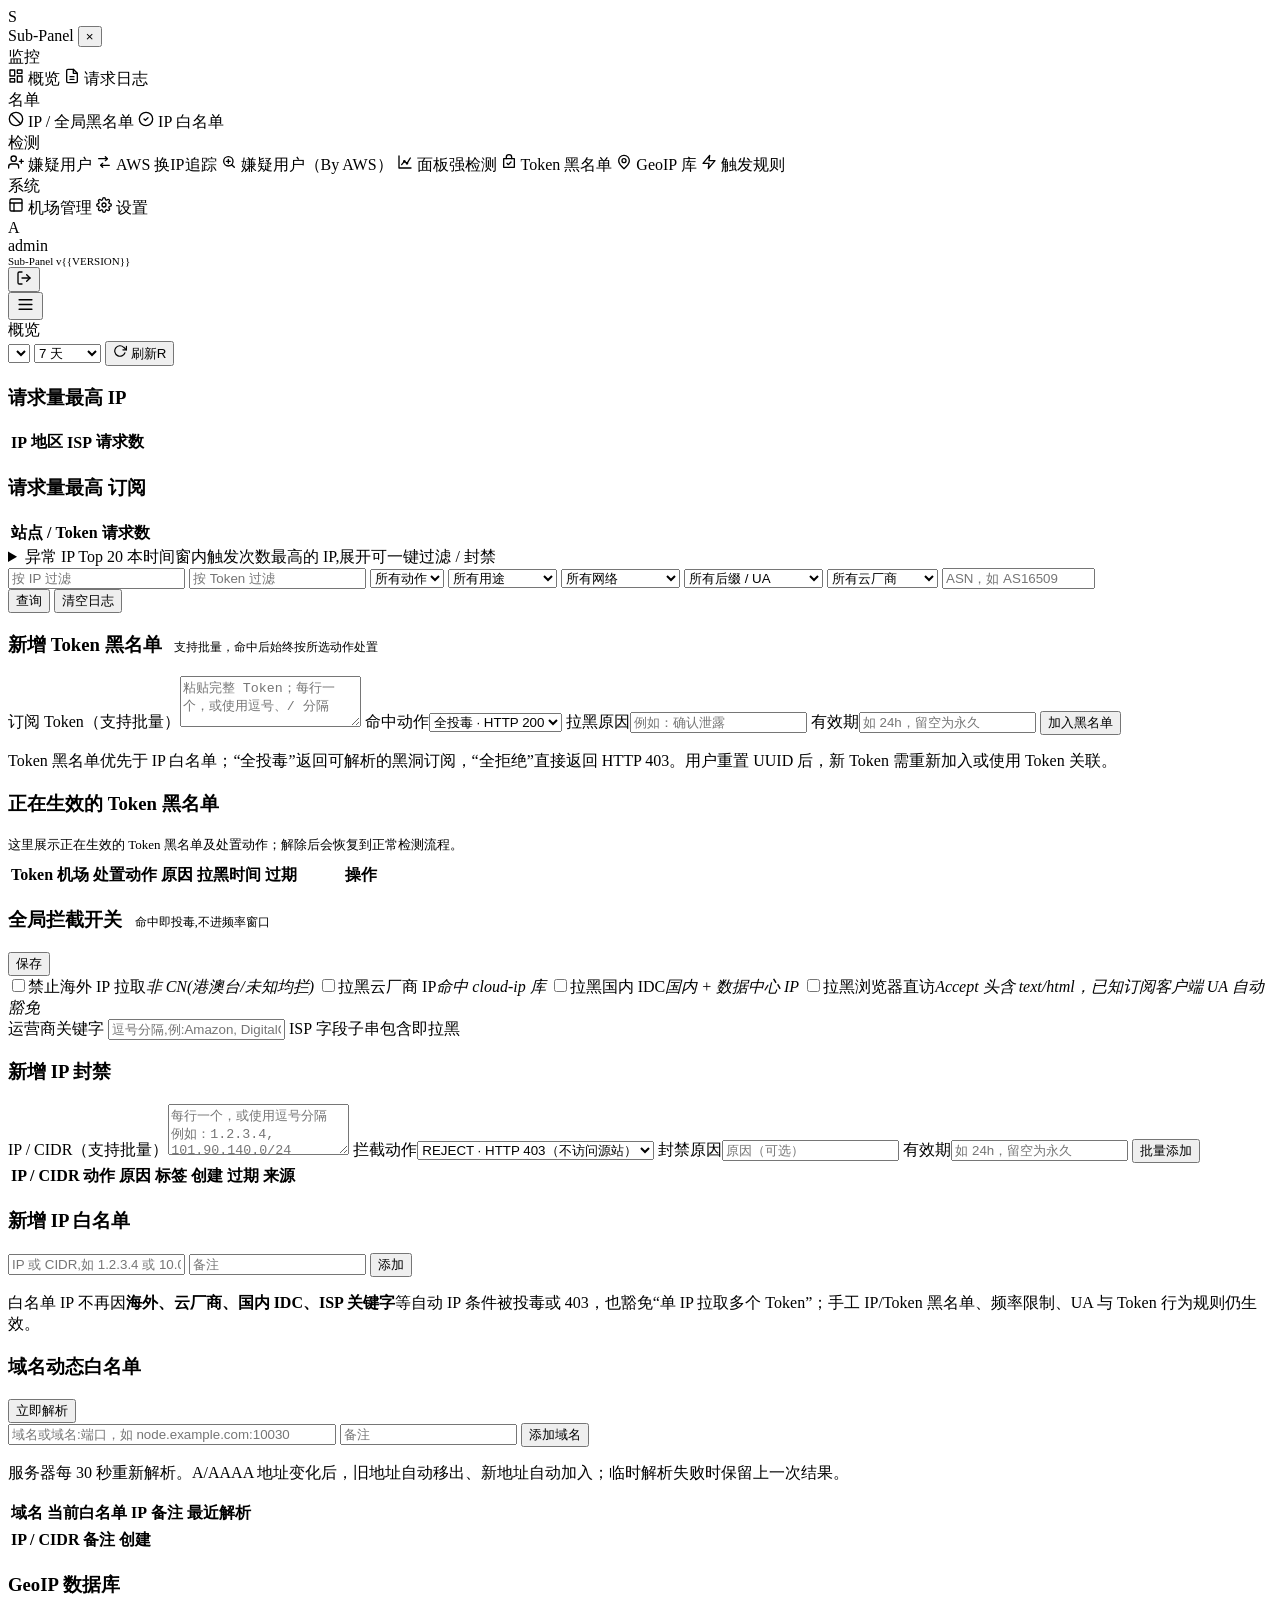
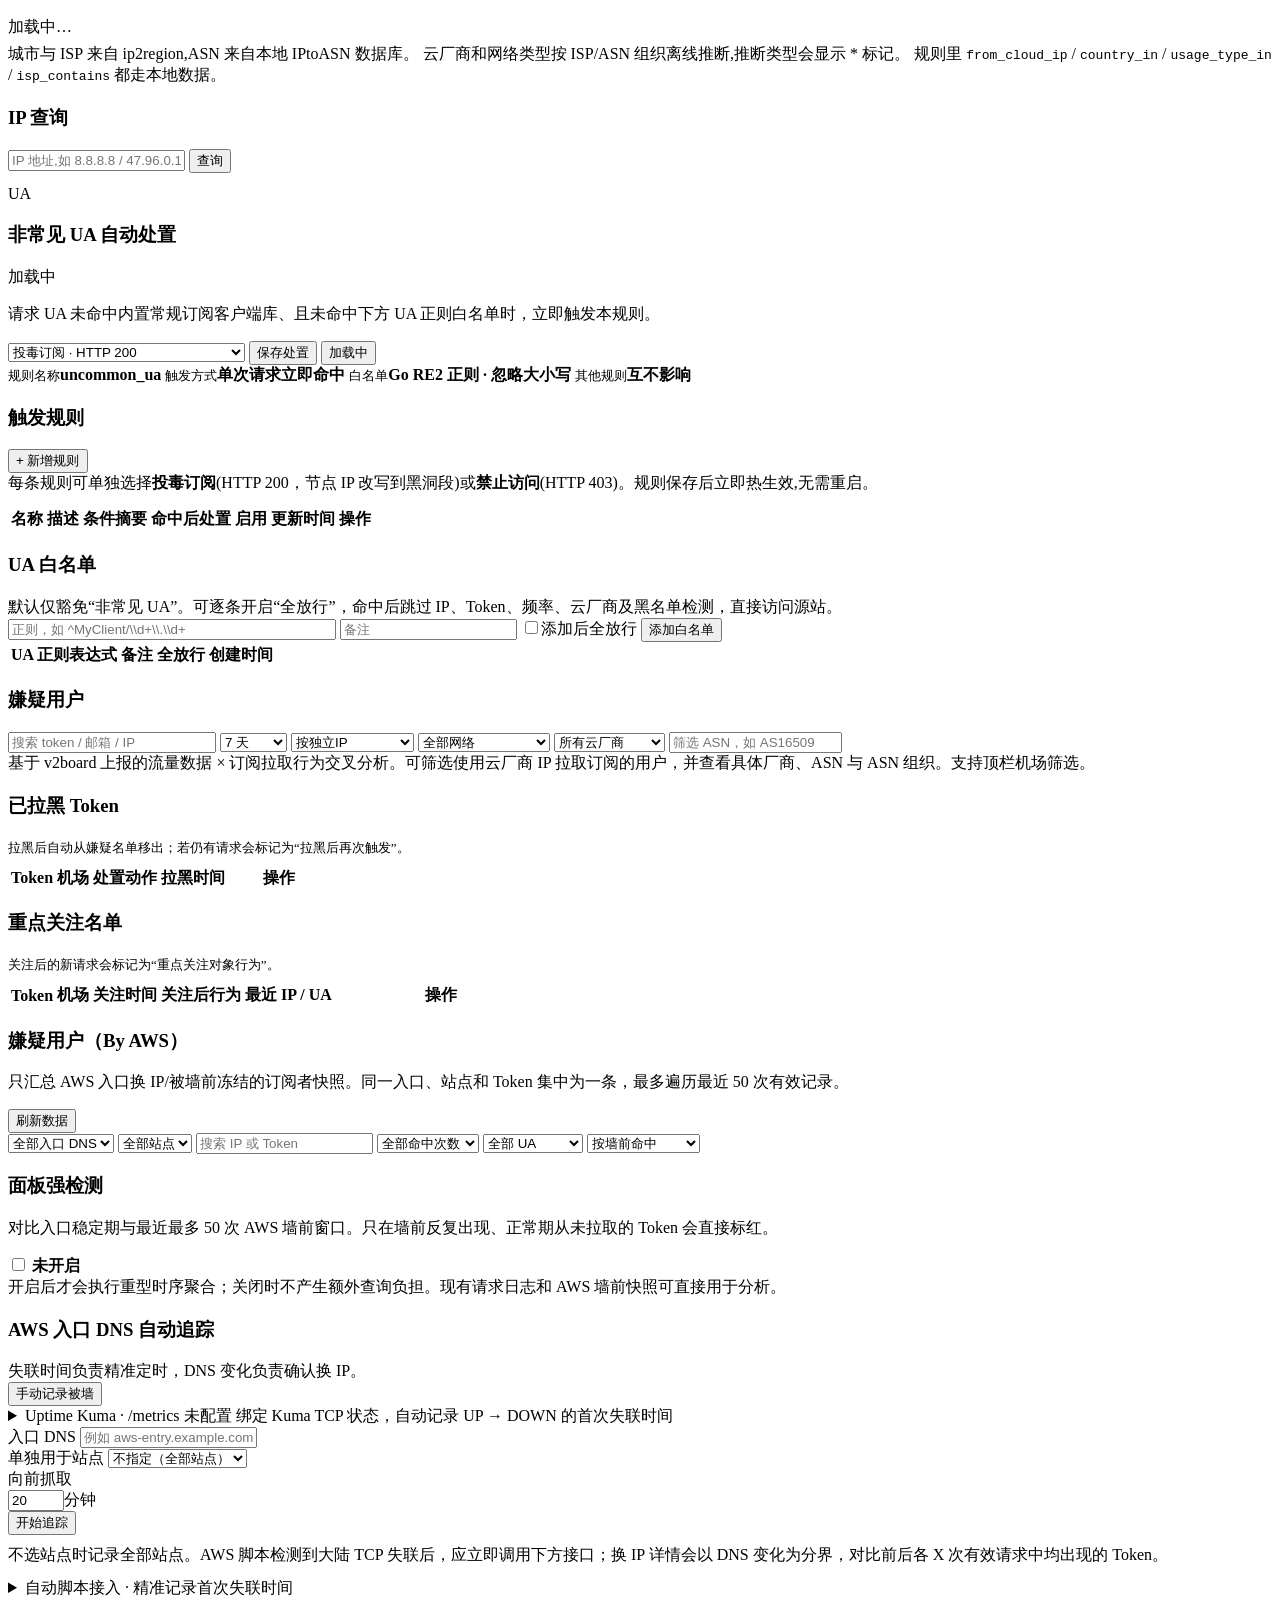
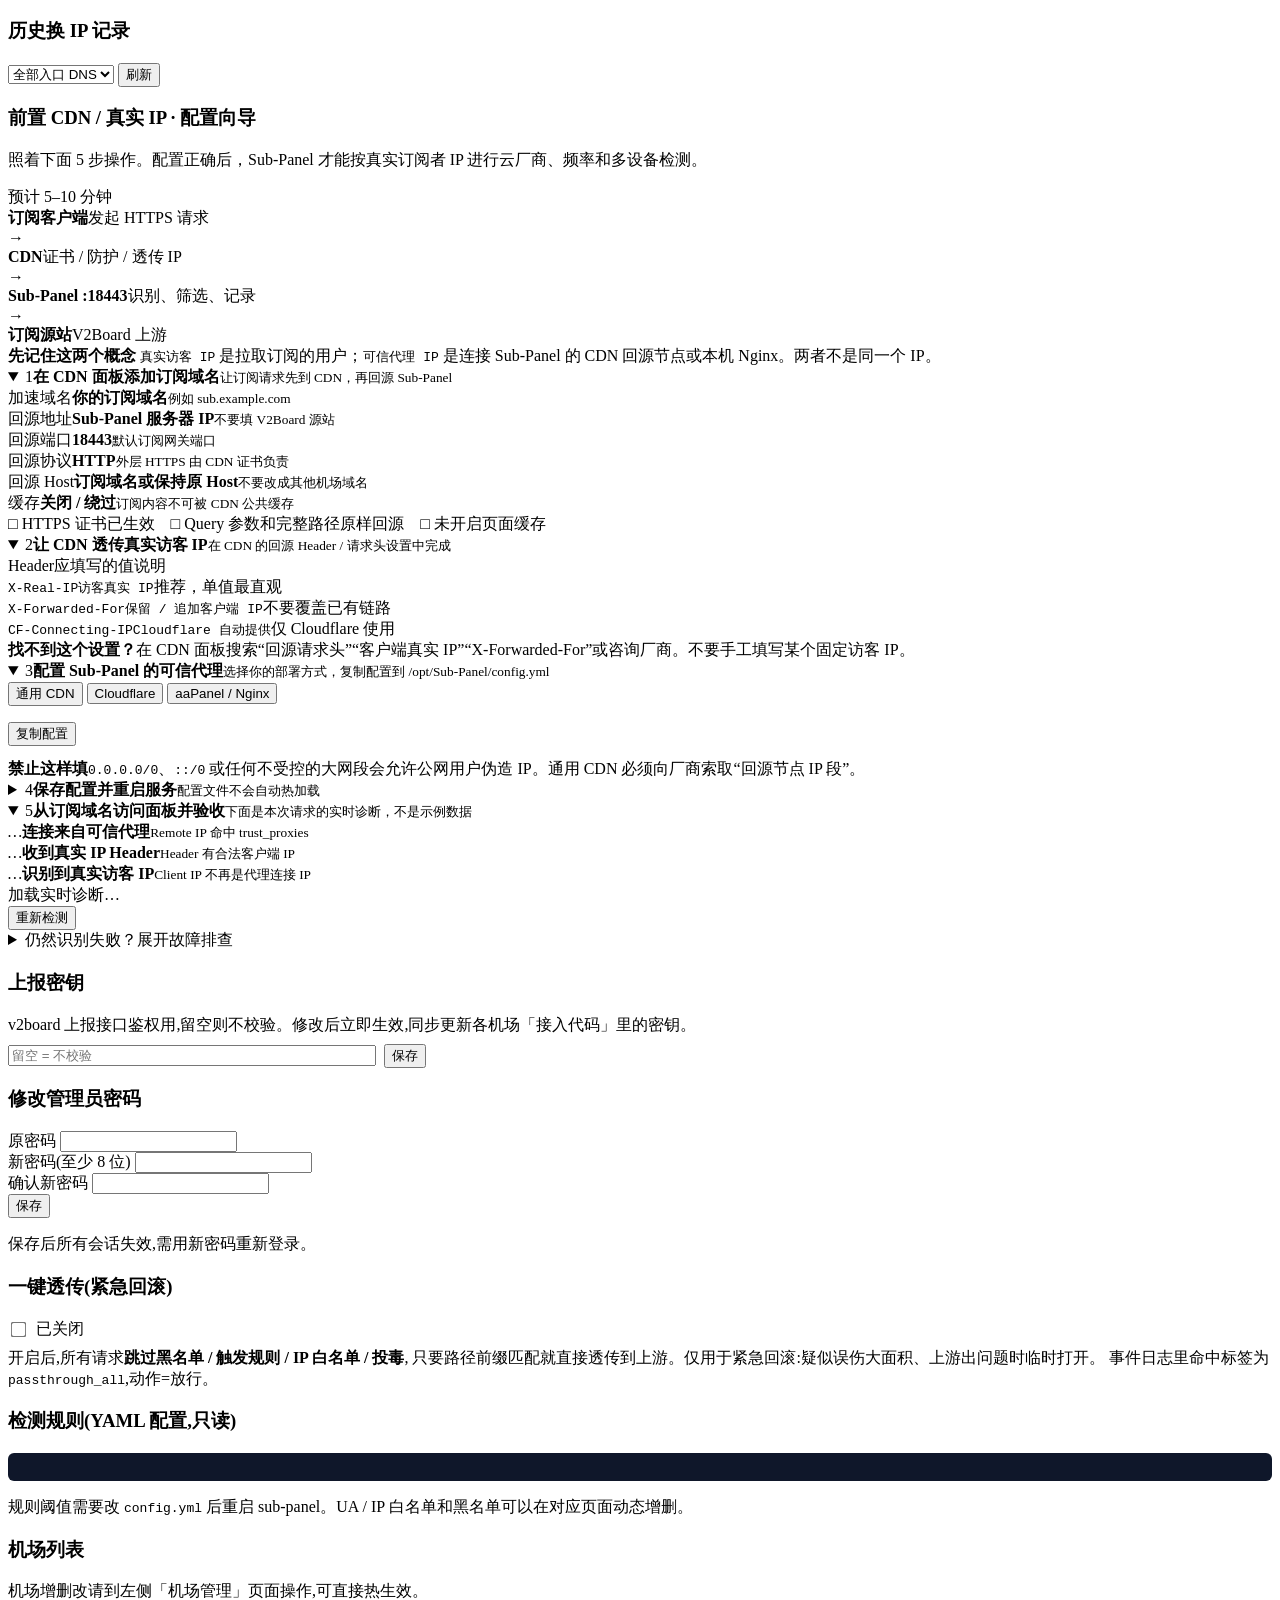
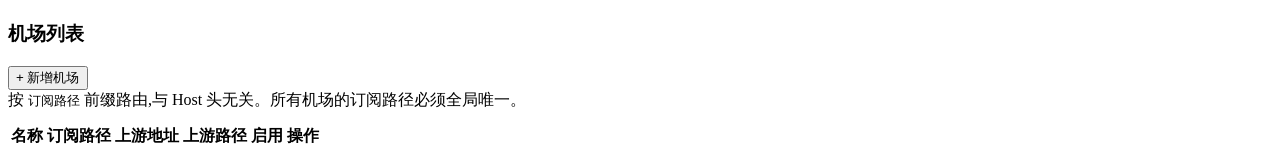
==== commit 05440aba: "feat: allow per-UA full bypass" ====
--- a/internal/webui/assets/index.html
+++ b/internal/webui/assets/index.html
@@ -410,17 +410,18 @@
           <div class="card-header">
             <div>
               <h3>UA 白名单</h3>
-              <p class="muted" style="margin:4px 0 0">使用 Go RE2 正则表达式并忽略大小写，仅豁免“非常见 UA”规则，不会绕过其他 IP、频率或云厂商规则。</p>
+              <p class="muted" style="margin:4px 0 0">默认仅豁免“非常见 UA”。可逐条开启“全放行”，命中后跳过 IP、Token、频率、云厂商及黑名单检测，直接访问源站。</p>
             </div>
           </div>
           <div class="filter-bar">
             <input id="uaWLPattern" placeholder="正则，如 ^MyClient/\\d+\\.\\d+" style="min-width:320px">
             <input id="uaWLNote" placeholder="备注">
+            <label class="ua-full-allow-create"><input id="uaWLFullAllow" type="checkbox"><span>添加后全放行</span></label>
             <button class="primary" id="uaWLAddBtn">添加白名单</button>
           </div>
           <div class="datatable">
             <table>
-              <thead><tr><th>UA 正则表达式</th><th>备注</th><th>创建时间</th><th></th></tr></thead>
+              <thead><tr><th>UA 正则表达式</th><th>备注</th><th>全放行</th><th>创建时间</th><th></th></tr></thead>
               <tbody id="uaWLTbody"></tbody>
             </table>
           </div>
